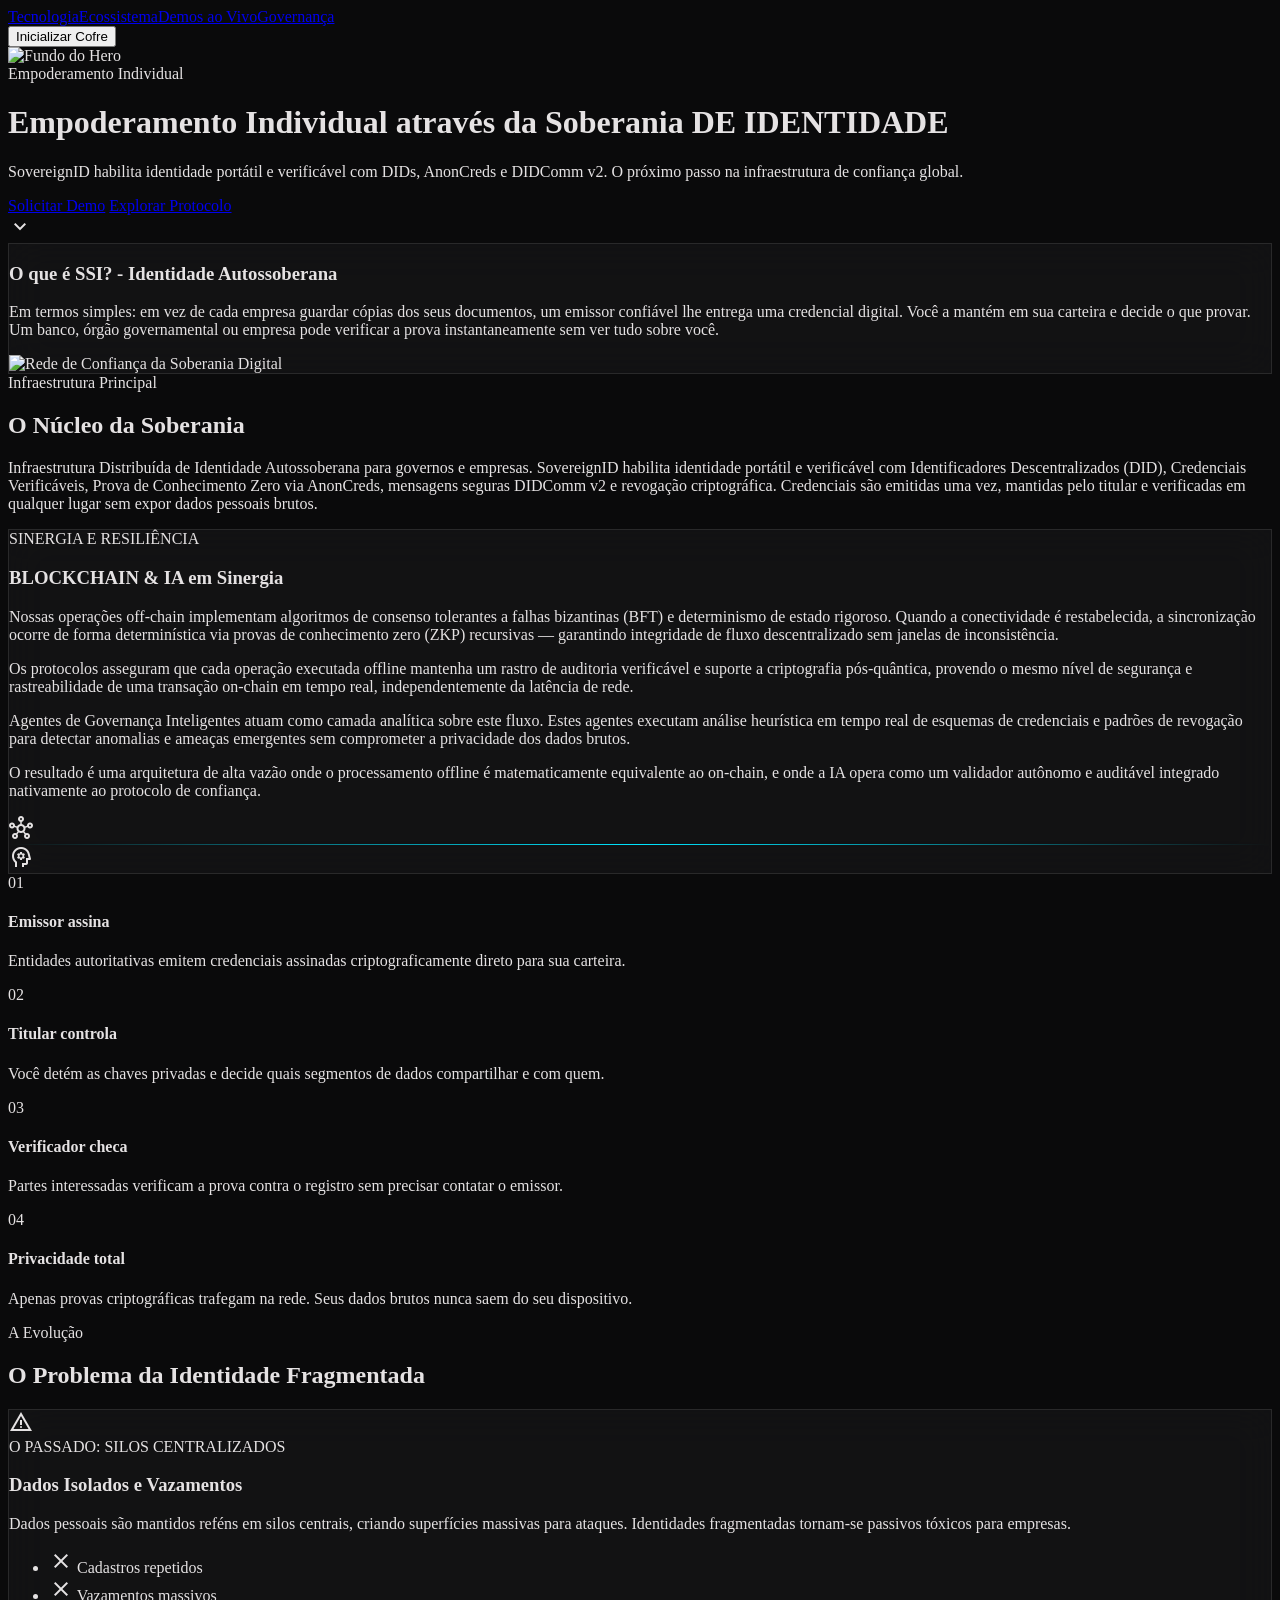
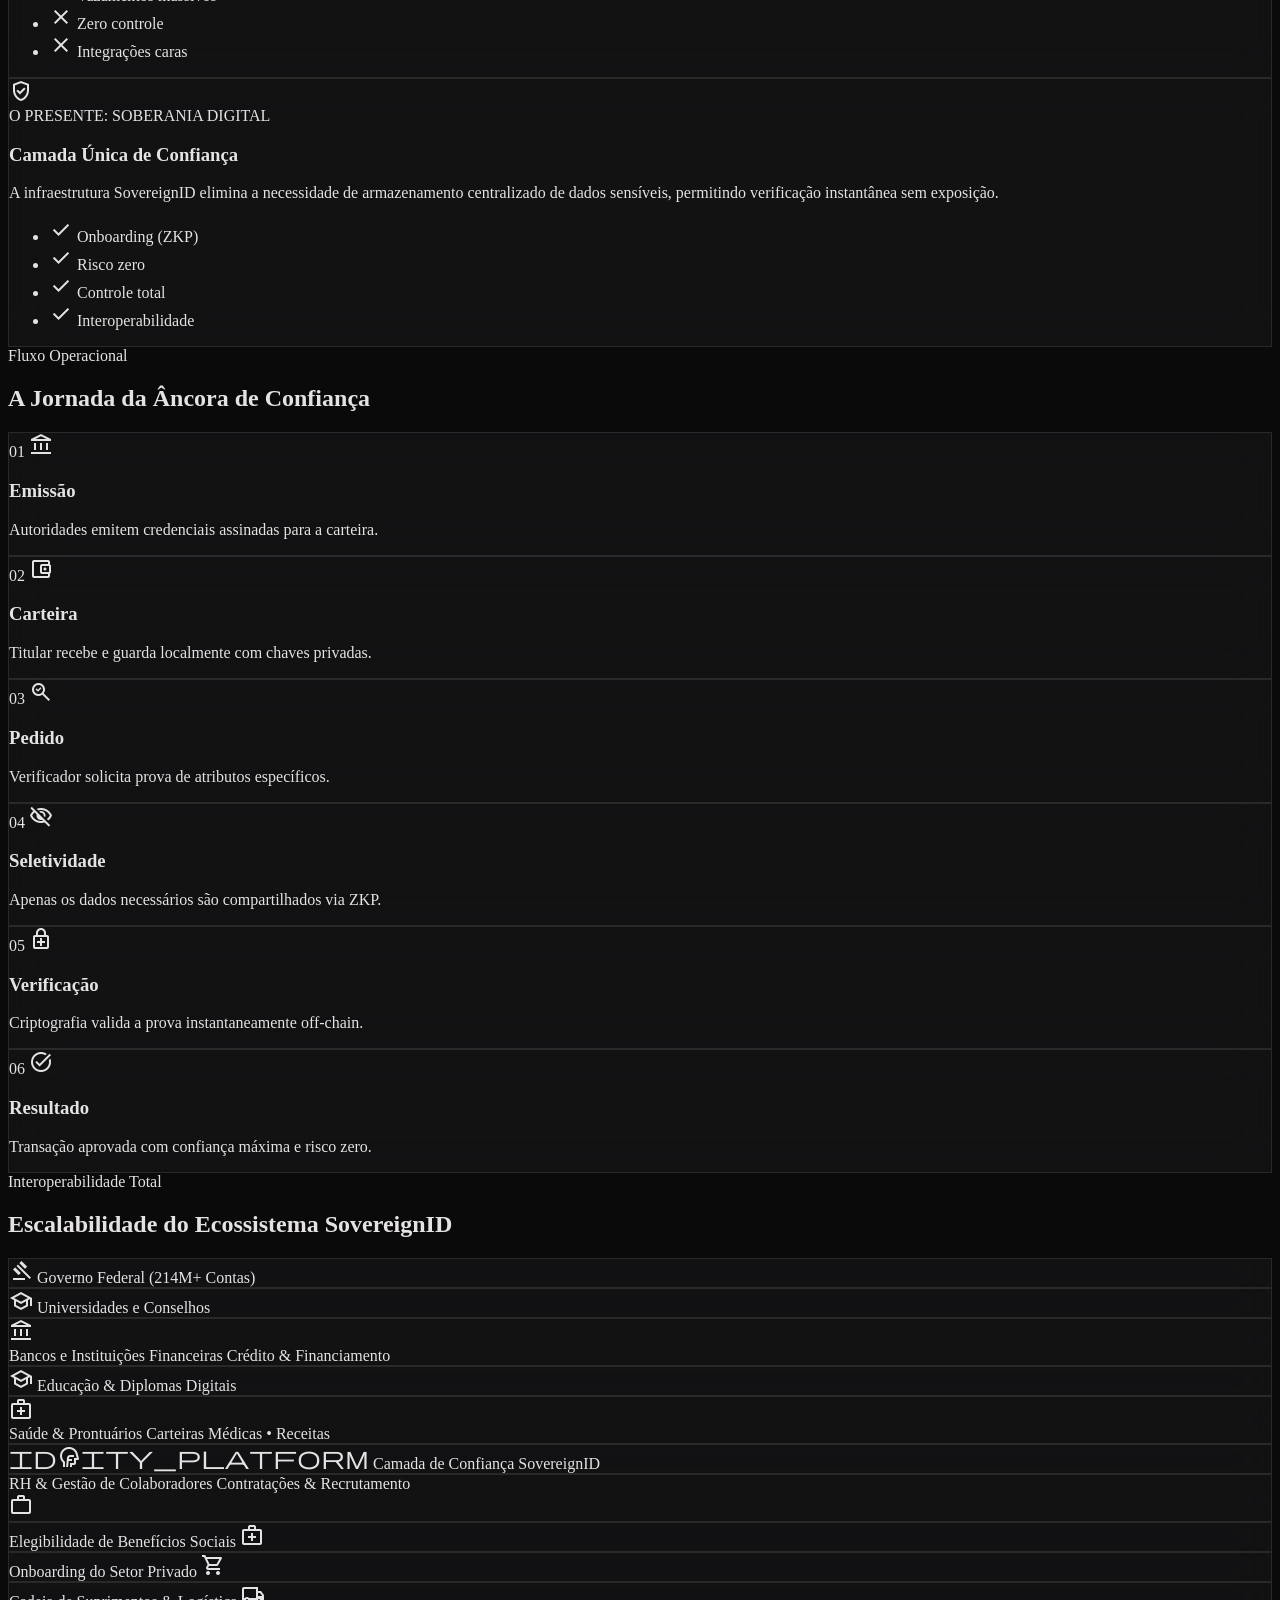
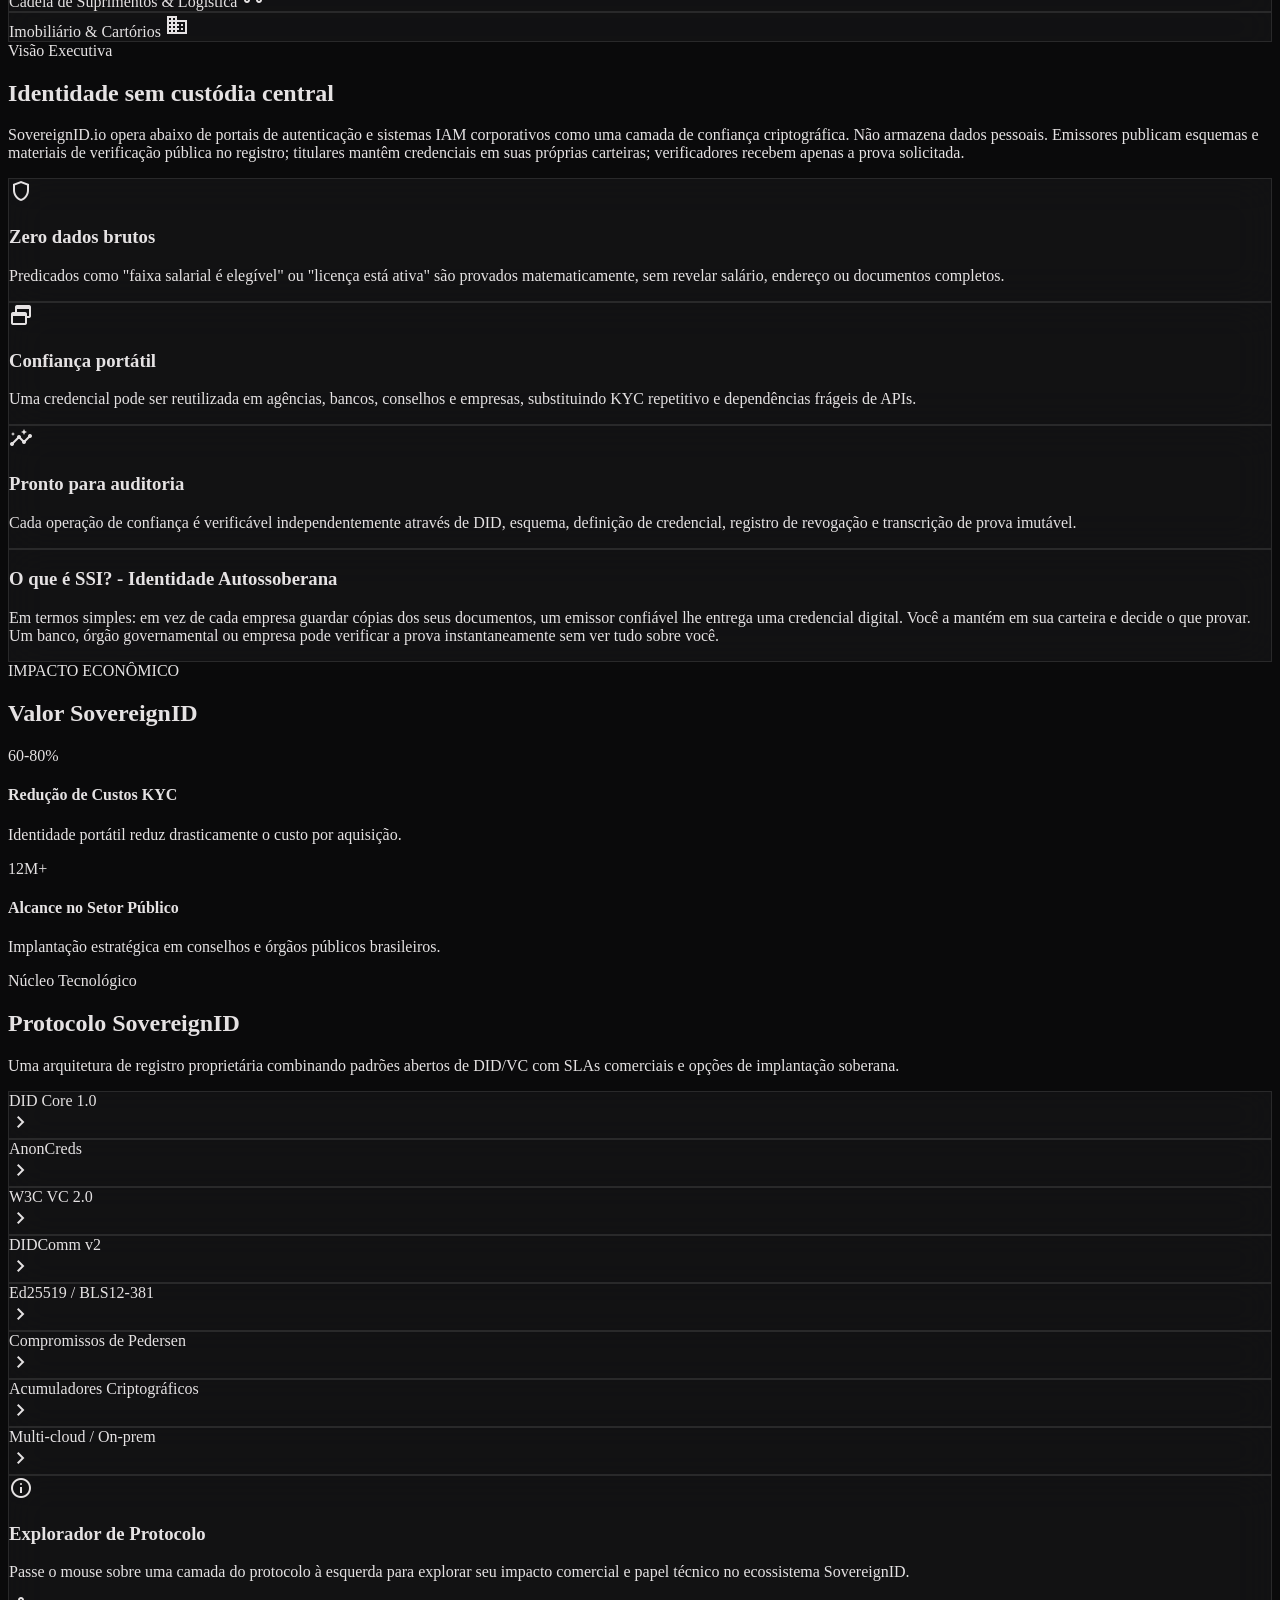
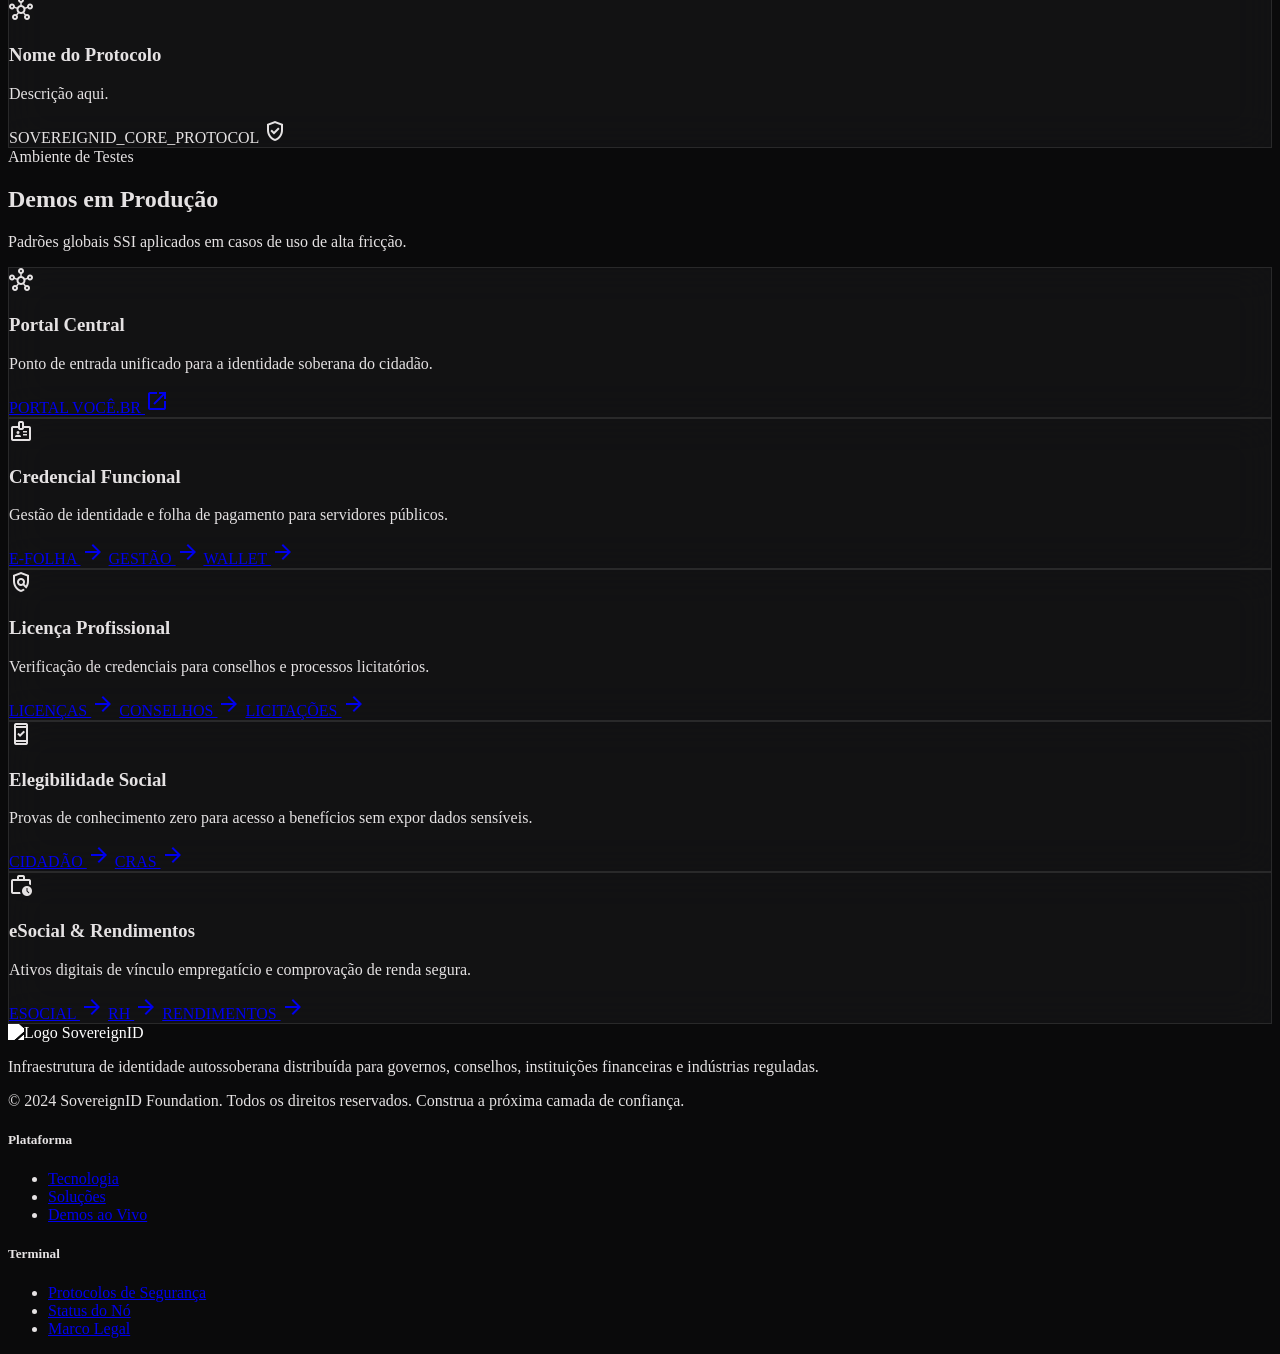
==== index.html @ 0d9804c1 "Initial commit: migrate from sovereignID.io Co-authored-by: Cursor <cursoragent@cursor.com>" ====
<!doctype html>
<html
  class="dark stitch-anim-fade-in"
  lang="pt-BR"
  style="scroll-behavior: smooth"
>
  <head>
    <meta charset="utf-8" />
    <meta content="width=device-width, initial-scale=1.0" name="viewport" />
    <title>SovereignID | Infraestrutura de Identidade Autossoberana</title>
    <link rel="canonical" href="https://luure.com.br/" />
    <meta property="og:url" content="https://luure.com.br/" />
    <script src="https://cdn.tailwindcss.com?plugins=forms,container-queries"></script>
    <link
      href="https://fonts.googleapis.com/css2?family=Hanken+Grotesk:wght@400;600;700;800&amp;family=JetBrains+Mono:wght@400;500&amp;display=swap"
      rel="stylesheet"
    />
    <link
      href="https://fonts.googleapis.com/css2?family=Material+Symbols+Outlined:wght,FILL@100..700,0..1&amp;display=swap"
      rel="stylesheet"
    />
    <script id="tailwind-config">
      tailwind.config = {
        darkMode: "class",
        theme: {
          extend: {
            colors: {
              "on-tertiary-container": "#7a3ae6",
              surface: "#131314",
              "surface-container-lowest": "#0e0e0f",
              "on-primary-fixed": "#1a1c1c",
              "surface-tint": "#c6c6c7",
              tertiary: "#ffffff",
              "tertiary-fixed-dim": "#d3bbff",
              "on-tertiary-fixed-variant": "#5b00c5",
              "on-primary-container": "#636565",
              "surface-dim": "#131314",
              outline: "#8e9192",
              "primary-fixed": "#e2e2e2",
              "secondary-fixed": "#d8e2ff",
              "secondary-container": "#026be0",
              primary: "#ffffff",
              "tertiary-container": "#ebddff",
              "on-primary": "#2f3131",
              "surface-container-high": "#2a2a2b",
              "on-surface": "#e5e2e3",
              "on-surface-variant": "#c4c7c8",
              "on-secondary-container": "#f2f4ff",
              "secondary-fixed-dim": "#adc7ff",
              "inverse-on-surface": "#313031",
              "on-background": "#e5e2e3",
              "on-error": "#690005",
              "primary-container": "#e2e2e2",
              "surface-container-low": "#1c1b1c",
              "surface-bright": "#3a393a",
              "error-container": "#93000a",
              "tertiary-fixed": "#ebddff",
              "outline-variant": "#444748",
              "surface-container": "#201f20",
              "primary-fixed-dim": "#c6c6c7",
              error: "#ffb4ab",
              secondary: "#00E5FF",
              "on-tertiary": "#3f008d",
              background: "#0a0a0b",
              "surface-container-highest": "#353436",
              "on-secondary": "#002e68",
              "on-primary-fixed-variant": "#454747",
              "inverse-primary": "#5d5f5f",
              "on-secondary-fixed": "#001a41",
              "inverse-surface": "#e5e2e3",
              "surface-variant": "#353436",
              "on-secondary-fixed-variant": "#004493",
              "on-error-container": "#ffdad6",
              "on-tertiary-fixed": "#250059",
            },
            borderRadius: {
              DEFAULT: "0.125rem",
              lg: "0.25rem",
              xl: "0.5rem",
              full: "0.75rem",
            },
            spacing: {
              "margin-desktop": "64px",
              "stack-xs": "4px",
              gutter: "24px",
              "stack-xl": "64px",
              "stack-md": "16px",
              "stack-sm": "8px",
              "container-max": "1440px",
              "margin-mobile": "20px",
              "stack-lg": "32px",
            },
            fontFamily: {
              "display-lg": ["Hanken Grotesk"],
              "headline-lg": ["Hanken Grotesk"],
              "body-lg": ["Hanken Grotesk"],
              "display-lg-mobile": ["Hanken Grotesk"],
              "body-md": ["Hanken Grotesk"],
              "label-caps": ["JetBrains Mono"],
              "headline-sm": ["Hanken Grotesk"],
              "code-sm": ["JetBrains Mono"],
            },
            fontSize: {
              "display-lg": [
                "72px",
                {
                  lineHeight: "80px",
                  letterSpacing: "-0.04em",
                  fontWeight: "800",
                },
              ],
              "headline-lg": [
                "32px",
                {
                  lineHeight: "40px",
                  letterSpacing: "-0.01em",
                  fontWeight: "700",
                },
              ],
              "body-lg": [
                "18px",
                { lineHeight: "28px", letterSpacing: "0", fontWeight: "400" },
              ],
              "display-lg-mobile": [
                "40px",
                {
                  lineHeight: "44px",
                  letterSpacing: "-0.02em",
                  fontWeight: "800",
                },
              ],
              "body-md": [
                "16px",
                { lineHeight: "24px", letterSpacing: "0", fontWeight: "400" },
              ],
              "label-caps": [
                "12px",
                {
                  lineHeight: "16px",
                  letterSpacing: "0.1em",
                  fontWeight: "500",
                },
              ],
              "headline-sm": [
                "24px",
                { lineHeight: "32px", letterSpacing: "0", fontWeight: "600" },
              ],
              "code-sm": ["13px", { lineHeight: "20px", fontWeight: "400" }],
            },
          },
        },
      };
    </script>
    <style>
      body {
        background-color: #0a0a0b;
        color: #e5e2e3;
      }
      .glass-panel {
        background: rgba(22, 22, 24, 0.7);
        backdrop-filter: blur(20px);
        border: 1px solid rgba(255, 255, 255, 0.1);
      }
      .technical-line {
        background: linear-gradient(90deg, transparent, #00e5ff, transparent);
        height: 1px;
        width: 100%;
      }
      .material-symbols-outlined {
        font-variation-settings:
          "FILL" 0,
          "wght" 400,
          "GRAD" 0,
          "opsz" 24;
      }
      .reveal {
        opacity: 0;
        transform: translateY(20px);
        transition: all 1s cubic-bezier(0.16, 1, 0.3, 1);
      }
      .reveal.active {
        opacity: 1;
        transform: translateY(0);
      }
      .logo-filter {
        filter: brightness(0) invert(1);
      }
      #blockchain-text {
        display: inline-block;
        transition: transform 0.15s cubic-bezier(0.25, 0.1, 0.25, 1);
        will-change: transform;
      }
    </style>
  </head>
  <body
    class="font-body-md text-body-md overflow-x-hidden"
    style="--mouse-x: 0.4140625; --mouse-y: 0.2664314647850516"
  >
    <!-- TopNavBar -->
    <nav
      class="fixed top-0 w-full z-50 bg-surface/80 backdrop-blur-xl border-b border-white/10 h-20 flex justify-between items-center max-w-container-max mx-auto px-margin-desktop"
    >
      <div class="flex items-center gap-8">
        <div class="hidden md:flex gap-8">
          <a
            class="text-on-surface-variant hover:text-primary transition-colors duration-300 font-label-caps text-label-caps"
            href="#tecnologia"
            >Tecnologia</a
          ><a
            class="text-on-surface-variant hover:text-primary transition-colors duration-300 font-label-caps text-label-caps"
            href="#ecossistema"
            >Ecossistema</a
          ><a
            class="text-on-surface-variant hover:text-primary transition-colors duration-300 font-label-caps text-label-caps"
            href="#demos-ao-vivo"
            >Demos ao Vivo</a
          ><a
            class="text-on-surface-variant hover:text-primary transition-colors duration-300 font-label-caps text-label-caps"
            href="#governanca"
            >Governança</a
          >
        </div>
      </div>
      <button
        class="bg-primary text-on-primary px-6 py-2 rounded-lg font-label-caps text-label-caps hover:bg-secondary transition-all"
      >
        Inicializar Cofre
      </button>
    </nav>
    <!-- Hero Section -->
    <header
      class="relative min-h-screen flex items-center justify-center pt-20 overflow-hidden"
      id="home"
    >
      <div class="absolute inset-0 z-0">
        <img
          alt="Fundo do Hero"
          class="w-full h-full object-cover opacity-40"
          src="https://lh3.googleusercontent.com/aida/[base64]"
        />
        <div
          class="absolute inset-0 bg-gradient-to-t from-background via-background/60 to-transparent"
        ></div>
      </div>
      <div
        class="relative z-10 max-w-container-max mx-auto px-margin-desktop text-center"
      >
        <span
          class="font-label-caps text-label-caps text-secondary mb-4 block tracking-[0.3em] uppercase"
          >Empoderamento Individual</span
        >
        <h1
          class="font-display-lg text-display-lg-mobile md:text-display-lg mb-8 max-w-4xl mx-auto leading-none uppercase"
        >
          Empoderamento Individual através da
          <span class="text-secondary">Soberania DE IDENTIDADE</span>
        </h1>
        <p
          class="font-body-lg text-body-lg text-on-surface-variant max-w-2xl mx-auto mb-10"
        >
          SovereignID habilita identidade portátil e verificável com DIDs,
          AnonCreds e DIDComm v2. O próximo passo na infraestrutura de confiança
          global.
        </p>
        <div class="flex flex-col md:flex-row gap-4 justify-center">
          <a
            href="#footer"
            class="bg-primary text-on-primary px-8 py-4 font-label-caps text-label-caps rounded-lg hover:bg-secondary transition-colors flex items-center justify-center"
            >Solicitar Demo</a
          >
          <a
            href="#tecnologia"
            class="border border-white/20 bg-white/5 backdrop-blur-md text-primary px-8 py-4 font-label-caps text-label-caps rounded-lg hover:bg-white/10 transition-colors flex items-center justify-center"
            >Explorar Protocolo</a
          >
        </div>
      </div>
      <div class="absolute bottom-10 left-1/2 -translate-x-1/2 animate-bounce">
        <span class="material-symbols-outlined text-secondary"
          >expand_more</span
        >
      </div>
    </header>
    <section
      class="py-stack-xl bg-black border-y border-white/5 reveal active"
      id="governanca"
    >
      <div class="max-w-container-max mx-auto px-margin-desktop">
        <div
          class="grid grid-cols-1 lg:grid-cols-2 gap-stack-xl items-center mb-stack-xl"
        >
          <div class="glass-panel p-8 rounded-xl border-secondary/20">
            <div class="grid grid-cols-1 md:grid-cols-2 gap-8 items-center">
              <div class="space-y-4">
                <h3 class="font-headline-sm text-headline-sm mb-4 uppercase">
                  O que é SSI? - Identidade Autossoberana
                </h3>
                <p class="text-on-surface-variant font-body-md">
                  Em termos simples: em vez de cada empresa guardar cópias dos
                  seus documentos, um emissor confiável lhe entrega uma
                  credencial digital. Você a mantém em sua carteira e decide o
                  que provar. Um banco, órgão governamental ou empresa pode
                  verificar a prova instantaneamente sem ver tudo sobre você.
                </p>
              </div>
              <div
                class="relative h-full min-h-[300px] rounded-lg overflow-hidden border border-white/10"
              >
                <img
                  alt="Rede de Confiança da Soberania Digital"
                  class="absolute inset-0 w-full h-full object-cover opacity-80"
                  src="https://lh3.googleusercontent.com/aida-public/[base64]"
                />
                <div
                  class="absolute inset-0 bg-gradient-to-l from-transparent to-surface/40"
                ></div>
              </div>
            </div>
          </div>
          <div>
            <span
              class="font-label-caps text-label-caps text-secondary mb-4 block tracking-[0.3em] uppercase"
              >Infraestrutura Principal</span
            >
            <h2
              class="font-display-lg text-display-lg-mobile md:text-display-lg mb-8 uppercase"
            >
              O Núcleo da Soberania
            </h2>
            <p class="font-body-lg text-body-lg text-on-surface-variant">
              Infraestrutura Distribuída de Identidade Autossoberana para
              governos e empresas. SovereignID habilita identidade portátil e
              verificável com Identificadores Descentralizados (DID),
              Credenciais Verificáveis, Prova de Conhecimento Zero via
              AnonCreds, mensagens seguras DIDComm v2 e revogação criptográfica.
              Credenciais são emitidas uma vez, mantidas pelo titular e
              verificadas em qualquer lugar sem expor dados pessoais brutos.
            </p>
          </div>
        </div>
        <!-- Blockchain & AI Synergy Section -->
        <div
          class="mb-stack-lg glass-panel p-8 rounded-xl border-l-4 border-secondary bg-secondary/5 overflow-hidden"
          id="synergy-section"
        >
          <div class="flex flex-col gap-8 items-center">
            <div class="flex-1 text-center">
              <span
                class="font-label-caps text-label-caps text-secondary mb-2 block tracking-wider"
                >SINERGIA E RESILIÊNCIA</span
              >
              <h3
                class="font-headline-lg mb-4 uppercase leading-relaxed text-5xl"
              >
                <span class="">BLOCKCHAIN</span>&nbsp;&amp; IA em Sinergia
              </h3>
              <div class="max-w-3xl mx-auto space-y-4">
                <p class="font-body-md text-on-surface">
                  Nossas operações off-chain implementam algoritmos de consenso
                  tolerantes a falhas bizantinas (BFT) e determinismo de estado
                  rigoroso. Quando a conectividade é restabelecida, a
                  sincronização ocorre de forma determinística via provas de
                  conhecimento zero (ZKP) recursivas — garantindo integridade de
                  fluxo descentralizado sem janelas de inconsistência.
                </p>
                <p class="font-body-md text-on-surface">
                  Os protocolos asseguram que cada operação executada offline
                  mantenha um rastro de auditoria verificável e suporte a
                  criptografia pós-quântica, provendo o mesmo nível de segurança
                  e rastreabilidade de uma transação on-chain em tempo real,
                  independentemente da latência de rede.
                </p>
                <p class="font-body-md text-on-surface">
                  Agentes de Governança Inteligentes atuam como camada analítica
                  sobre este fluxo. Estes agentes executam análise heurística em
                  tempo real de esquemas de credenciais e padrões de revogação
                  para detectar anomalias e ameaças emergentes sem comprometer a
                  privacidade dos dados brutos.
                </p>
                <p class="font-body-md text-on-surface">
                  O resultado é uma arquitetura de alta vazão onde o
                  processamento offline é matematicamente equivalente ao
                  on-chain, e onde a IA opera como um validador autônomo e
                  auditável integrado nativamente ao protocolo de confiança.
                </p>
              </div>
            </div>
            <div class="flex items-center gap-4 justify-center">
              <div
                class="w-16 h-16 rounded-full border border-secondary/30 flex items-center justify-center"
              >
                <span class="material-symbols-outlined text-secondary text-4xl"
                  >hub</span
                >
              </div>
              <div class="w-1 technical-line h-12 rotate-90"></div>
              <div
                class="w-16 h-16 rounded-full border border-secondary/30 flex items-center justify-center"
              >
                <span class="material-symbols-outlined text-secondary text-4xl"
                  >psychology</span
                >
              </div>
            </div>
          </div>
        </div>
        <div
          class="grid grid-cols-1 md:grid-cols-2 lg:grid-cols-4 gap-gutter pt-stack-lg border-t border-white/10"
        >
          <div class="space-y-2">
            <span class="font-code-sm text-secondary block">01</span>
            <h4 class="font-headline-sm text-headline-sm">Emissor assina</h4>
            <p class="text-sm text-on-surface-variant">
              Entidades autoritativas emitem credenciais assinadas
              criptograficamente direto para sua carteira.
            </p>
          </div>
          <div class="space-y-2">
            <span class="font-code-sm text-secondary block">02</span>
            <h4 class="font-headline-sm text-headline-sm">Titular controla</h4>
            <p class="text-sm text-on-surface-variant">
              Você detém as chaves privadas e decide quais segmentos de dados
              compartilhar e com quem.
            </p>
          </div>
          <div class="space-y-2">
            <span class="font-code-sm text-secondary block">03</span>
            <h4 class="font-headline-sm text-headline-sm">Verificador checa</h4>
            <p class="text-sm text-on-surface-variant">
              Partes interessadas verificam a prova contra o registro sem
              precisar contatar o emissor.
            </p>
          </div>
          <div class="space-y-2">
            <span class="font-code-sm text-secondary block">04</span>
            <h4 class="font-headline-sm text-headline-sm">Privacidade total</h4>
            <p class="text-sm text-on-surface-variant">
              Apenas provas criptográficas trafegam na rede. Seus dados brutos
              nunca saem do seu dispositivo.
            </p>
          </div>
        </div>
      </div>
    </section>
    <!-- Evolution Section -->
    <section
      class="bg-black border-y border-white/5 reveal py-12 active"
      id="problema"
    >
      <div class="max-w-container-max mx-auto px-margin-desktop">
        <div class="text-center mb-8">
          <span class="font-label-caps text-label-caps text-secondary"
            >A Evolução</span
          >
          <h2 class="font-headline-lg text-headline-lg mt-2">
            O Problema da Identidade Fragmentada
          </h2>
        </div>
        <div class="grid grid-cols-1 lg:grid-cols-2 gap-4 items-stretch">
          <div
            class="glass-panel p-6 rounded-xl border-error/20 flex flex-col gap-4"
          >
            <div class="flex items-center gap-4 mb-2">
              <div
                class="w-10 h-10 rounded-lg bg-error/10 flex items-center justify-center"
              >
                <span class="material-symbols-outlined text-error text-2xl"
                  >warning</span
                >
              </div>
              <div>
                <span class="font-label-caps text-[10px] text-error block"
                  >O PASSADO: SILOS CENTRALIZADOS</span
                >
                <h3 class="font-headline-sm text-headline-sm">
                  Dados Isolados e Vazamentos
                </h3>
              </div>
            </div>
            <div class="space-y-3">
              <p class="text-on-surface-variant font-body-md text-sm">
                Dados pessoais são mantidos reféns em silos centrais, criando
                superfícies massivas para ataques. Identidades fragmentadas
                tornam-se passivos tóxicos para empresas.
              </p>
              <ul class="grid grid-cols-1 md:grid-cols-2 gap-2">
                <li
                  class="flex items-center gap-2 text-[11px] font-code-sm text-on-surface-variant"
                >
                  <span class="material-symbols-outlined text-error text-sm"
                    >close</span
                  >
                  Cadastros repetidos
                </li>
                <li
                  class="flex items-center gap-2 text-[11px] font-code-sm text-on-surface-variant"
                >
                  <span class="material-symbols-outlined text-error text-sm"
                    >close</span
                  >
                  Vazamentos massivos
                </li>
                <li
                  class="flex items-center gap-2 text-[11px] font-code-sm text-on-surface-variant"
                >
                  <span class="material-symbols-outlined text-error text-sm"
                    >close</span
                  >
                  Zero controle
                </li>
                <li
                  class="flex items-center gap-2 text-[11px] font-code-sm text-on-surface-variant"
                >
                  <span class="material-symbols-outlined text-error text-sm"
                    >close</span
                  >
                  Integrações caras
                </li>
              </ul>
            </div>
          </div>
          <div
            class="glass-panel p-6 rounded-xl border-secondary/20 flex flex-col gap-4"
          >
            <div class="flex items-center gap-4 mb-2">
              <div
                class="w-10 h-10 rounded-lg bg-secondary/10 flex items-center justify-center"
              >
                <span class="material-symbols-outlined text-secondary text-2xl"
                  >verified_user</span
                >
              </div>
              <div>
                <span class="font-label-caps text-[10px] text-secondary block"
                  >O PRESENTE: SOBERANIA DIGITAL</span
                >
                <h3 class="font-headline-sm text-headline-sm">
                  Camada Única de Confiança
                </h3>
              </div>
            </div>
            <div class="space-y-3">
              <p class="text-on-surface-variant font-body-md text-sm">
                A infraestrutura SovereignID elimina a necessidade de
                armazenamento centralizado de dados sensíveis, permitindo
                verificação instantânea sem exposição.
              </p>
              <ul class="grid grid-cols-1 md:grid-cols-2 gap-2">
                <li
                  class="flex items-center gap-2 text-[11px] font-code-sm text-on-surface-variant"
                >
                  <span class="material-symbols-outlined text-secondary text-sm"
                    >check</span
                  >
                  Onboarding (ZKP)
                </li>
                <li
                  class="flex items-center gap-2 text-[11px] font-code-sm text-on-surface-variant"
                >
                  <span class="material-symbols-outlined text-secondary text-sm"
                    >check</span
                  >
                  Risco zero
                </li>
                <li
                  class="flex items-center gap-2 text-[11px] font-code-sm text-on-surface-variant"
                >
                  <span class="material-symbols-outlined text-secondary text-sm"
                    >check</span
                  >
                  Controle total
                </li>
                <li
                  class="flex items-center gap-2 text-[11px] font-code-sm text-on-surface-variant"
                >
                  <span class="material-symbols-outlined text-secondary text-sm"
                    >check</span
                  >
                  Interoperabilidade
                </li>
              </ul>
            </div>
          </div>
        </div>
      </div>
    </section>
    <!-- Operational Flow Section -->
    <section
      class="py-stack-xl bg-surface-container-lowest reveal active"
      id="fluxo"
    >
      <div class="max-w-container-max mx-auto px-margin-desktop">
        <div class="mb-stack-xl">
          <span class="font-label-caps text-label-caps text-secondary"
            >Fluxo Operacional</span
          >
          <h2 class="font-headline-lg text-headline-lg mt-2">
            A Jornada da Âncora de Confiança
          </h2>
        </div>
        <div
          class="grid grid-cols-1 md:grid-cols-2 lg:grid-cols-6 gap-stack-md"
        >
          <!-- Step 1 -->
          <div
            class="glass-panel p-6 rounded-xl flex flex-col items-center text-center relative border-t-2 border-secondary/20"
          >
            <span
              class="absolute -top-3 left-4 bg-secondary text-on-secondary px-2 py-1 font-code-sm text-code-sm rounded"
              >01</span
            >
            <span class="material-symbols-outlined text-secondary text-4xl mb-4"
              >account_balance</span
            >
            <h3 class="font-headline-sm text-headline-sm mb-2">Emissão</h3>
            <p class="text-on-surface-variant text-sm">
              Autoridades emitem credenciais assinadas para a carteira.
            </p>
          </div>
          <!-- Step 2 -->
          <div
            class="glass-panel p-6 rounded-xl flex flex-col items-center text-center relative border-t-2 border-secondary/20"
          >
            <span
              class="absolute -top-3 left-4 bg-secondary text-on-secondary px-2 py-1 font-code-sm text-code-sm rounded"
              >02</span
            >
            <span class="material-symbols-outlined text-secondary text-4xl mb-4"
              >account_balance_wallet</span
            >
            <h3 class="font-headline-sm text-headline-sm mb-2">Carteira</h3>
            <p class="text-on-surface-variant text-sm">
              Titular recebe e guarda localmente com chaves privadas.
            </p>
          </div>
          <!-- Step 3 -->
          <div
            class="glass-panel p-6 rounded-xl flex flex-col items-center text-center relative border-t-2 border-secondary/20"
          >
            <span
              class="absolute -top-3 left-4 bg-secondary text-on-secondary px-2 py-1 font-code-sm text-code-sm rounded"
              >03</span
            >
            <span class="material-symbols-outlined text-secondary text-4xl mb-4"
              >search_check</span
            >
            <h3 class="font-headline-sm text-headline-sm mb-2">Pedido</h3>
            <p class="text-on-surface-variant text-sm">
              Verificador solicita prova de atributos específicos.
            </p>
          </div>
          <!-- Step 4 -->
          <div
            class="glass-panel p-6 rounded-xl flex flex-col items-center text-center relative border-t-2 border-secondary/20"
          >
            <span
              class="absolute -top-3 left-4 bg-secondary text-on-secondary px-2 py-1 font-code-sm text-code-sm rounded"
              >04</span
            >
            <span class="material-symbols-outlined text-secondary text-4xl mb-4"
              >visibility_off</span
            >
            <h3 class="font-headline-sm text-headline-sm mb-2">Seletividade</h3>
            <p class="text-on-surface-variant text-sm">
              Apenas os dados necessários são compartilhados via ZKP.
            </p>
          </div>
          <!-- Step 5 -->
          <div
            class="glass-panel p-6 rounded-xl flex flex-col items-center text-center relative border-t-2 border-secondary/20"
          >
            <span
              class="absolute -top-3 left-4 bg-secondary text-on-secondary px-2 py-1 font-code-sm text-code-sm rounded"
              >05</span
            >
            <span class="material-symbols-outlined text-secondary text-4xl mb-4"
              >enhanced_encryption</span
            >
            <h3 class="font-headline-sm text-headline-sm mb-2">Verificação</h3>
            <p class="text-on-surface-variant text-sm">
              Criptografia valida a prova instantaneamente off-chain.
            </p>
          </div>
          <!-- Step 6 -->
          <div
            class="glass-panel p-6 rounded-xl flex flex-col items-center text-center relative border-t-2 border-secondary/20"
          >
            <span
              class="absolute -top-3 left-4 bg-secondary text-on-secondary px-2 py-1 font-code-sm text-code-sm rounded"
              >06</span
            >
            <span class="material-symbols-outlined text-secondary text-4xl mb-4"
              >task_alt</span
            >
            <h3 class="font-headline-sm text-headline-sm mb-2">Resultado</h3>
            <p class="text-on-surface-variant text-sm">
              Transação aprovada com confiança máxima e risco zero.
            </p>
          </div>
        </div>
      </div>
    </section>
    <!-- Ecosystem Section -->
    <section
      class="py-stack-xl max-w-container-max mx-auto px-margin-desktop reveal active"
      id="ecossistema"
    >
      <div class="text-center mb-stack-xl">
        <span class="font-label-caps text-label-caps text-secondary"
          >Interoperabilidade Total</span
        >
        <h2 class="font-headline-lg text-headline-lg mt-2">
          Escalabilidade do Ecossistema SovereignID
        </h2>
      </div>
      <div
        class="flex flex-col lg:flex-row items-center justify-between gap-stack-lg"
      >
        <div class="w-full lg:w-1/3 flex flex-col gap-4">
          <div
            class="p-4 glass-panel rounded-lg border-l-4 border-secondary flex items-center gap-4"
          >
            <span class="material-symbols-outlined text-secondary">gavel</span>
            <span class="font-body-md text-body-md"
              >Governo Federal (214M+ Contas)</span
            >
          </div>
          <div
            class="p-4 glass-panel rounded-lg border-l-4 border-secondary flex items-center gap-4"
          >
            <span class="material-symbols-outlined text-secondary">school</span>
            <span class="font-body-md text-body-md"
              >Universidades e Conselhos</span
            >
          </div>
          <div
            class="p-4 glass-panel rounded-lg border-l-4 border-secondary flex items-center gap-4"
          >
            <span class="material-symbols-outlined text-secondary"
              >account_balance</span
            >
            <div class="flex flex-col">
              <span class="font-body-md text-body-md"
                >Bancos e Instituições Financeiras</span
              >
              <span class="text-[10px] text-secondary uppercase tracking-wider"
                >Crédito &amp; Financiamento</span
              >
            </div>
          </div>
          <div
            class="p-4 glass-panel rounded-lg border-l-4 border-secondary flex items-center gap-4"
          >
            <span class="material-symbols-outlined text-secondary">school</span>
            <span class="font-body-md text-body-md"
              >Educação &amp; Diplomas Digitais</span
            >
          </div>
          <div
            class="p-4 glass-panel rounded-lg border-l-4 border-secondary flex items-center gap-4"
          >
            <span class="material-symbols-outlined text-secondary"
              >medical_services</span
            >
            <div class="flex flex-col">
              <span class="font-body-md text-body-md"
                >Saúde &amp; Prontuários</span
              >
              <span class="text-[10px] text-secondary uppercase tracking-wider"
                >Carteiras Médicas • Receitas</span
              >
            </div>
          </div>
        </div>
        <div
          class="relative w-full lg:w-1/3 aspect-square flex items-center justify-center"
        >
          <div
            class="absolute inset-0 bg-secondary/5 rounded-full blur-3xl animate-pulse"
          ></div>
          <div
            class="glass-panel w-48 h-48 rounded-full border-2 border-secondary/50 flex flex-col items-center justify-center text-center p-6 z-10"
          >
            <span class="material-symbols-outlined text-secondary text-5xl mb-2"
              >identity_platform</span
            >
            <span class="font-label-caps text-[10px] text-secondary"
              >Camada de Confiança SovereignID</span
            >
          </div>
          <div
            class="absolute inset-0 border border-white/5 rounded-full animate-[spin_20s_linear_infinite]"
          ></div>
          <div
            class="absolute inset-8 border border-white/10 rounded-full animate-[spin_15s_linear_infinite_reverse]"
          ></div>
        </div>
        <div class="w-full lg:w-1/3 flex flex-col gap-4">
          <div
            class="p-4 glass-panel rounded-lg border-r-4 border-secondary flex items-center justify-end gap-4 text-right"
          >
            <div class="flex flex-col">
              <span class="font-body-md text-body-md"
                >RH &amp; Gestão de Colaboradores</span
              >
              <span class="text-[10px] text-secondary uppercase tracking-wider"
                >Contratações &amp; Recrutamento</span
              >
            </div>
            <span class="material-symbols-outlined text-secondary">work</span>
          </div>
          <div
            class="p-4 glass-panel rounded-lg border-r-4 border-secondary flex items-center justify-end gap-4 text-right"
          >
            <span class="font-body-md text-body-md"
              >Elegibilidade de Benefícios Sociais</span
            >
            <span class="material-symbols-outlined text-secondary"
              >medical_services</span
            >
          </div>
          <div
            class="p-4 glass-panel rounded-lg border-r-4 border-secondary flex items-center justify-end gap-4 text-right"
          >
            <span class="font-body-md text-body-md"
              >Onboarding do Setor Privado</span
            >
            <span class="material-symbols-outlined text-secondary"
              >shopping_cart</span
            >
          </div>
          <div
            class="p-4 glass-panel rounded-lg border-r-4 border-secondary flex items-center justify-end gap-4 text-right"
          >
            <span class="font-body-md text-body-md"
              >Cadeia de Suprimentos &amp; Logística</span
            >
            <span class="material-symbols-outlined text-secondary"
              >local_shipping</span
            >
          </div>
          <div
            class="p-4 glass-panel rounded-lg border-r-4 border-secondary flex items-center justify-end gap-4 text-right"
          >
            <span class="font-body-md text-body-md"
              >Imobiliário &amp; Cartórios</span
            >
            <span class="material-symbols-outlined text-secondary">domain</span>
          </div>
        </div>
      </div>
    </section>
    <section
      class="py-stack-xl bg-black border-y border-white/5 reveal active"
      id="visao"
    >
      <div class="max-w-container-max mx-auto px-margin-desktop text-center">
        <span
          class="font-label-caps text-label-caps text-secondary mb-4 block tracking-[0.3em] uppercase"
          >Visão Executiva</span
        >
        <h2
          class="font-display-lg text-display-lg-mobile md:text-display-lg mb-8 uppercase"
        >
          Identidade sem custódia central
        </h2>
        <p
          class="font-body-lg text-body-lg text-on-surface-variant max-w-4xl mx-auto mb-stack-xl"
        >
          SovereignID.io opera abaixo de portais de autenticação e sistemas IAM
          corporativos como uma camada de confiança criptográfica. Não armazena
          dados pessoais. Emissores publicam esquemas e materiais de verificação
          pública no registro; titulares mantêm credenciais em suas próprias
          carteiras; verificadores recebem apenas a prova solicitada.
        </p>
        <div class="grid grid-cols-1 md:grid-cols-3 gap-gutter">
          <div class="glass-panel p-8 rounded-xl border-secondary/20 text-left">
            <div
              class="w-12 h-12 bg-secondary/10 rounded-lg flex items-center justify-center mb-6"
            >
              <span class="material-symbols-outlined text-secondary"
                >shield</span
              >
            </div>
            <h3 class="font-headline-sm text-headline-sm mb-4">
              Zero dados brutos
            </h3>
            <p class="text-on-surface-variant text-sm">
              Predicados como "faixa salarial é elegível" ou "licença está
              ativa" são provados matematicamente, sem revelar salário, endereço
              ou documentos completos.
            </p>
          </div>
          <div class="glass-panel p-8 rounded-xl border-secondary/20 text-left">
            <div
              class="w-12 h-12 bg-secondary/10 rounded-lg flex items-center justify-center mb-6"
            >
              <span class="material-symbols-outlined text-secondary"
                >select_window</span
              >
            </div>
            <h3 class="font-headline-sm text-headline-sm mb-4">
              Confiança portátil
            </h3>
            <p class="text-on-surface-variant text-sm">
              Uma credencial pode ser reutilizada em agências, bancos, conselhos
              e empresas, substituindo KYC repetitivo e dependências frágeis de
              APIs.
            </p>
          </div>
          <div class="glass-panel p-8 rounded-xl border-secondary/20 text-left">
            <div
              class="w-12 h-12 bg-secondary/10 rounded-lg flex items-center justify-center mb-6"
            >
              <span class="material-symbols-outlined text-secondary"
                >insights</span
              >
            </div>
            <h3 class="font-headline-sm text-headline-sm mb-4">
              Pronto para auditoria
            </h3>
            <p class="text-on-surface-variant text-sm">
              Cada operação de confiança é verificável independentemente através
              de DID, esquema, definição de credencial, registro de revogação e
              transcrição de prova imutável.
            </p>
          </div>
        </div>
      </div>
    </section>
    <section
      class="py-stack-xl bg-black border-t border-white/5 reveal active"
      id="valor"
    >
      <div class="max-w-container-max mx-auto px-margin-desktop">
        <div class="grid grid-cols-1 lg:grid-cols-2 gap-stack-xl items-center">
          <div class="glass-panel p-8 rounded-xl border-secondary/20">
            <h3 class="font-headline-sm text-headline-sm mb-4 uppercase">
              O que é SSI? - Identidade Autossoberana
            </h3>
            <p class="text-on-surface-variant font-body-md">
              Em termos simples: em vez de cada empresa guardar cópias dos seus
              documentos, um emissor confiável lhe entrega uma credencial
              digital. Você a mantém em sua carteira e decide o que provar. Um
              banco, órgão governamental ou empresa pode verificar a prova
              instantaneamente sem ver tudo sobre você.
            </p>
          </div>
          <div class="space-y-stack-lg">
            <span class="font-label-caps text-label-caps text-secondary block"
              >IMPACTO ECONÔMICO</span
            >
            <h2 class="font-display-lg text-display-lg leading-tight uppercase">
              Valor SovereignID
            </h2>
            <div class="space-y-stack-md">
              <div class="flex items-start gap-gutter">
                <div class="text-secondary font-headline-sm text-headline-sm">
                  60-80%
                </div>
                <div>
                  <h4 class="font-headline-sm text-headline-sm">
                    Redução de Custos KYC
                  </h4>
                  <p class="text-on-surface-variant">
                    Identidade portátil reduz drasticamente o custo por
                    aquisição.
                  </p>
                </div>
              </div>
              <div class="flex items-start gap-gutter">
                <div class="text-secondary font-headline-sm text-headline-sm">
                  12M+
                </div>
                <div>
                  <h4 class="font-headline-sm text-headline-sm">
                    Alcance no Setor Público
                  </h4>
                  <p class="text-on-surface-variant">
                    Implantação estratégica em conselhos e órgãos públicos
                    brasileiros.
                  </p>
                </div>
              </div>
            </div>
          </div>
        </div>
      </div>
    </section>
    <!-- Technology Deep Dive -->
    <section
      class="py-stack-xl bg-surface-container-lowest reveal active"
      id="tecnologia"
    >
      <div class="max-w-container-max mx-auto px-margin-desktop">
        <div class="mb-10">
          <span
            class="font-label-caps text-label-caps text-secondary mb-4 block tracking-widest uppercase"
            >Núcleo Tecnológico</span
          >
          <h2
            class="font-display-lg text-display-lg-mobile md:text-display-lg uppercase"
          >
            Protocolo SovereignID
          </h2>
          <p class="text-on-surface-variant font-body-lg max-w-2xl">
            Uma arquitetura de registro proprietária combinando padrões abertos
            de DID/VC com SLAs comerciais e opções de implantação soberana.
          </p>
        </div>
        <div class="grid grid-cols-1 lg:grid-cols-12 gap-8 items-start">
          <div class="lg:col-span-5 grid grid-cols-1 gap-3" id="protocol-list">
            <div
              class="group p-4 glass-panel rounded-lg border border-white/5 hover:border-secondary/50 transition-all cursor-pointer flex items-center justify-between"
              onmouseover="updateProtocolDisplay('did')"
            >
              <div class="flex items-center gap-4">
                <div class="w-2 h-2 rounded-full bg-secondary"></div>
                <span class="font-code-sm text-secondary">DID Core 1.0</span>
              </div>
              <span
                class="material-symbols-outlined text-secondary opacity-0 group-hover:opacity-100 transition-opacity"
                >chevron_right</span
              >
            </div>
            <div
              class="group p-4 glass-panel rounded-lg border border-white/5 hover:border-secondary/50 transition-all cursor-pointer flex items-center justify-between"
              onmouseover="updateProtocolDisplay('anoncreds')"
            >
              <div class="flex items-center gap-4">
                <div class="w-2 h-2 rounded-full bg-secondary"></div>
                <span class="font-code-sm text-secondary">AnonCreds</span>
              </div>
              <span
                class="material-symbols-outlined text-secondary opacity-0 group-hover:opacity-100 transition-opacity"
                >chevron_right</span
              >
            </div>
            <div
              class="group p-4 glass-panel rounded-lg border border-white/5 hover:border-secondary/50 transition-all cursor-pointer flex items-center justify-between"
              onmouseover="updateProtocolDisplay('w3cvc')"
            >
              <div class="flex items-center gap-4">
                <div class="w-2 h-2 rounded-full bg-secondary"></div>
                <span class="font-code-sm text-secondary">W3C VC 2.0</span>
              </div>
              <span
                class="material-symbols-outlined text-secondary opacity-0 group-hover:opacity-100 transition-opacity"
                >chevron_right</span
              >
            </div>
            <div
              class="group p-4 glass-panel rounded-lg border border-white/5 hover:border-secondary/50 transition-all cursor-pointer flex items-center justify-between"
              onmouseover="updateProtocolDisplay('didcomm')"
            >
              <div class="flex items-center gap-4">
                <div class="w-2 h-2 rounded-full bg-secondary"></div>
                <span class="font-code-sm text-secondary">DIDComm v2</span>
              </div>
              <span
                class="material-symbols-outlined text-secondary opacity-0 group-hover:opacity-100 transition-opacity"
                >chevron_right</span
              >
            </div>
            <div
              class="group p-4 glass-panel rounded-lg border border-white/5 hover:border-secondary/50 transition-all cursor-pointer flex items-center justify-between"
              onmouseover="updateProtocolDisplay('crypto')"
            >
              <div class="flex items-center gap-4">
                <div class="w-2 h-2 rounded-full bg-secondary"></div>
                <span class="font-code-sm text-secondary"
                  >Ed25519 / BLS12-381</span
                >
              </div>
              <span
                class="material-symbols-outlined text-secondary opacity-0 group-hover:opacity-100 transition-opacity"
                >chevron_right</span
              >
            </div>
            <div
              class="group p-4 glass-panel rounded-lg border border-white/5 hover:border-secondary/50 transition-all cursor-pointer flex items-center justify-between"
              onmouseover="updateProtocolDisplay('pedersen')"
            >
              <div class="flex items-center gap-4">
                <div class="w-2 h-2 rounded-full bg-secondary"></div>
                <span class="font-code-sm text-secondary"
                  >Compromissos de Pedersen</span
                >
              </div>
              <span
                class="material-symbols-outlined text-secondary opacity-0 group-hover:opacity-100 transition-opacity"
                >chevron_right</span
              >
            </div>
            <div
              class="group p-4 glass-panel rounded-lg border border-white/5 hover:border-secondary/50 transition-all cursor-pointer flex items-center justify-between"
              onmouseover="updateProtocolDisplay('accumulators')"
            >
              <div class="flex items-center gap-4">
                <div class="w-2 h-2 rounded-full bg-secondary"></div>
                <span class="font-code-sm text-secondary"
                  >Acumuladores Criptográficos</span
                >
              </div>
              <span
                class="material-symbols-outlined text-secondary opacity-0 group-hover:opacity-100 transition-opacity"
                >chevron_right</span
              >
            </div>
            <div
              class="group p-4 glass-panel rounded-lg border border-white/5 hover:border-secondary/50 transition-all cursor-pointer flex items-center justify-between"
              onmouseover="updateProtocolDisplay('cloud')"
            >
              <div class="flex items-center gap-4">
                <div class="w-2 h-2 rounded-full bg-secondary"></div>
                <span class="font-code-sm text-secondary"
                  >Multi-cloud / On-prem</span
                >
              </div>
              <span
                class="material-symbols-outlined text-secondary opacity-0 group-hover:opacity-100 transition-opacity"
                >chevron_right</span
              >
            </div>
          </div>
          <div class="lg:col-span-7 relative min-h-[400px]">
            <div
              class="absolute inset-0 bg-secondary/5 rounded-xl blur-3xl opacity-20"
            ></div>
            <div
              class="relative glass-panel p-8 rounded-xl border-secondary/20 h-full flex flex-col justify-center"
              id="protocol-display-panel"
            >
              <div class="space-y-6 animate-pulse" id="default-state">
                <div
                  class="w-12 h-12 rounded-lg bg-secondary/10 flex items-center justify-center mb-6"
                >
                  <span
                    class="material-symbols-outlined text-secondary text-3xl"
                    >info</span
                  >
                </div>
                <h3 class="font-headline-lg text-headline-lg uppercase">
                  Explorador de Protocolo
                </h3>
                <p class="text-on-surface-variant font-body-lg">
                  Passe o mouse sobre uma camada do protocolo à esquerda para
                  explorar seu impacto comercial e papel técnico no ecossistema
                  SovereignID.
                </p>
              </div>
              <div class="hidden space-y-6" id="content-state">
                <div
                  class="w-12 h-12 rounded-lg bg-secondary/10 flex items-center justify-center mb-6"
                >
                  <span
                    class="material-symbols-outlined text-secondary text-3xl"
                    id="display-icon"
                    >hub</span
                  >
                </div>
                <h3
                  class="font-headline-lg text-headline-lg uppercase"
                  id="display-title"
                >
                  Nome do Protocolo
                </h3>
                <p
                  class="text-on-surface-variant font-body-lg leading-relaxed"
                  id="display-description"
                >
                  Descrição aqui.
                </p>
                <div
                  class="pt-6 border-t border-white/10 flex justify-between items-center"
                >
                  <span
                    class="font-label-caps text-[10px] tracking-widest text-secondary"
                    >SOVEREIGNID_CORE_PROTOCOL</span
                  >
                  <span class="material-symbols-outlined text-secondary text-sm"
                    >verified_user</span
                  >
                </div>
              </div>
            </div>
          </div>
        </div>
      </div>
      <script>
        const protocolData = {
          did: {
            title: "DID Core 1.0",
            icon: "fingerprint",
            desc: "Um identificador descentralizado controlado por uma chave criptográfica, não por uma linha em um banco de dados central. Dá a cada pessoa, emissor ou verificador uma âncora de identidade endereçável.",
          },
          anoncreds: {
            title: "AnonCreds",
            icon: "visibility_off",
            desc: "O formato de credencial usado para emitir e verificar provas que preservam a privacidade, incluindo divulgação seletiva e predicados de conhecimento zero.",
          },
          w3cvc: {
            title: "W3C VC 2.0",
            icon: "verified",
            desc: "O modelo de dados global para credenciais digitais assinadas. Torna as credenciais interoperáveis entre instituições, carteiras e serviços de verificação.",
          },
          didcomm: {
            title: "DIDComm v2",
            icon: "forum",
            desc: "Mensagens seguras ponto-a-ponto entre carteiras, emissores e verificadores. Substitui a troca de e-mails/PDFs por fluxos de identidade criptografados.",
          },
          crypto: {
            title: "Ed25519 / BLS12-381",
            icon: "key",
            desc: "Primitivas de assinatura e prova criptográfica usadas para vincular DIDs, emissores e transações de registro a chaves verificáveis.",
          },
          pedersen: {
            title: "Compromissos de Pedersen",
            icon: "functions",
            desc: 'A matemática que permite a uma carteira provar condições como "a renda está acima de X" sem revelar o valor da renda em si.',
          },
          accumulators: {
            title: "Acumuladores Criptográficos",
            icon: "history",
            desc: "Mecanismo de revogação que prova que uma credencial ainda é válida sem expor qual credencial está sendo verificada.",
          },
          cloud: {
            title: "Multi-cloud / On-prem",
            icon: "cloud_done",
            desc: "Modelo de implantação para governos e empresas reguladas que precisam de controle soberano sobre nós, chaves, regiões e operações.",
          },
        };
        function updateProtocolDisplay(key) {
          const data = protocolData[key];
          document.getElementById("default-state").classList.add("hidden");
          const content = document.getElementById("content-state");
          content.classList.remove("hidden");
          content.style.opacity = "0";
          content.style.transform = "translateY(10px)";
          document.getElementById("display-title").innerText = data.title;
          document.getElementById("display-icon").innerText = data.icon;
          document.getElementById("display-description").innerText = data.desc;
          setTimeout(() => {
            content.style.transition = "all 0.3s ease";
            content.style.opacity = "1";
            content.style.transform = "translateY(0)";
          }, 10);
        }
      </script>
    </section>
    <!-- Live Demos Section -->
    <section
      class="py-stack-xl max-w-container-max mx-auto px-margin-desktop reveal active"
      id="demos-ao-vivo"
    >
      <div class="text-center mb-stack-xl">
        <span class="font-label-caps text-label-caps text-secondary"
          >Ambiente de Testes</span
        >
        <h2 class="font-headline-lg text-headline-lg mt-2">
          Demos em Produção
        </h2>
        <p class="text-on-surface-variant max-w-2xl mx-auto mt-4">
          Padrões globais SSI aplicados em casos de uso de alta fricção.
        </p>
      </div>
      <div class="grid grid-cols-1 md:grid-cols-2 lg:grid-cols-3 gap-stack-md">
        <!-- Portal Central -->
        <div
          class="glass-panel p-8 rounded-xl transition-transform duration-300 border border-white/5 hover:border-secondary/30"
        >
          <span class="material-symbols-outlined text-secondary text-3xl mb-4"
            >hub</span
          >
          <h3 class="font-headline-sm text-headline-sm mb-4">Portal Central</h3>
          <p class="text-on-surface-variant mb-6 text-sm">
            Ponto de entrada unificado para a identidade soberana do cidadão.
          </p>
          <a
            class="bg-secondary/10 text-secondary font-label-caps text-label-caps px-4 py-2 rounded flex items-center justify-center gap-2 group hover:bg-secondary hover:text-on-secondary transition-all"
            href="https://voce.luure.com.br"
            target="_blank"
          >
            PORTAL VOCÊ.BR
            <span
              class="material-symbols-outlined text-sm group-hover:translate-x-1 transition-transform"
              >open_in_new</span
            >
          </a>
        </div>

        <!-- Credencial Funcional Prodesp -->
        <div
          class="glass-panel p-8 rounded-xl transition-transform duration-300 border border-white/5 hover:border-secondary/30"
        >
          <span class="material-symbols-outlined text-secondary text-3xl mb-4"
            >badge</span
          >
          <h3 class="font-headline-sm text-headline-sm mb-4">
            Credencial Funcional
          </h3>
          <p class="text-on-surface-variant mb-6 text-sm">
            Gestão de identidade e folha de pagamento para servidores públicos.
          </p>
          <div class="flex flex-col gap-2">
            <a
              class="text-secondary font-label-caps text-[11px] flex items-center justify-between group border-b border-white/5 pb-1 hover:text-primary transition-colors"
              href="https://efolha.luure.com.br"
              target="_blank"
              >E-FOLHA
              <span class="material-symbols-outlined text-xs"
                >arrow_forward</span
              ></a
            >
            <a
              class="text-secondary font-label-caps text-[11px] flex items-center justify-between group border-b border-white/5 pb-1 hover:text-primary transition-colors"
              href="https://gestao.luure.com.br"
              target="_blank"
              >GESTÃO
              <span class="material-symbols-outlined text-xs"
                >arrow_forward</span
              ></a
            >
            <a
              class="text-secondary font-label-caps text-[11px] flex items-center justify-between group hover:text-primary transition-colors"
              href="https://wallet.luure.com.br"
              target="_blank"
              >WALLET
              <span class="material-symbols-outlined text-xs"
                >arrow_forward</span
              ></a
            >
          </div>
        </div>

        <!-- Licença Profissional -->
        <div
          class="glass-panel p-8 rounded-xl transition-transform duration-300 border border-white/5 hover:border-secondary/30"
        >
          <span class="material-symbols-outlined text-secondary text-3xl mb-4"
            >policy</span
          >
          <h3 class="font-headline-sm text-headline-sm mb-4">
            Licença Profissional
          </h3>
          <p class="text-on-surface-variant mb-6 text-sm">
            Verificação de credenciais para conselhos e processos licitatórios.
          </p>
          <div class="flex flex-col gap-2">
            <a
              class="text-secondary font-label-caps text-[11px] flex items-center justify-between group border-b border-white/5 pb-1 hover:text-primary transition-colors"
              href="https://licencas.luure.com.br"
              target="_blank"
              >LICENÇAS
              <span class="material-symbols-outlined text-xs"
                >arrow_forward</span
              ></a
            >
            <a
              class="text-secondary font-label-caps text-[11px] flex items-center justify-between group border-b border-white/5 pb-1 hover:text-primary transition-colors"
              href="https://conselhos.luure.com.br"
              target="_blank"
              >CONSELHOS
              <span class="material-symbols-outlined text-xs"
                >arrow_forward</span
              ></a
            >
            <a
              class="text-secondary font-label-caps text-[11px] flex items-center justify-between group hover:text-primary transition-colors"
              href="https://licitacoes.luure.com.br"
              target="_blank"
              >LICITAÇÕES
              <span class="material-symbols-outlined text-xs"
                >arrow_forward</span
              ></a
            >
          </div>
        </div>

        <!-- Elegibilidade Social -->
        <div
          class="glass-panel p-8 rounded-xl transition-transform duration-300 border border-white/5 hover:border-secondary/30"
        >
          <span class="material-symbols-outlined text-secondary text-3xl mb-4"
            >security_update_good</span
          >
          <h3 class="font-headline-sm text-headline-sm mb-4">
            Elegibilidade Social
          </h3>
          <p class="text-on-surface-variant mb-6 text-sm">
            Provas de conhecimento zero para acesso a benefícios sem expor dados
            sensíveis.
          </p>
          <div class="flex flex-col gap-2">
            <a
              class="text-secondary font-label-caps text-[11px] flex items-center justify-between group border-b border-white/5 pb-1 hover:text-primary transition-colors"
              href="https://cidadao.luure.com.br"
              target="_blank"
              >CIDADÃO
              <span class="material-symbols-outlined text-xs"
                >arrow_forward</span
              ></a
            >
            <a
              class="text-secondary font-label-caps text-[11px] flex items-center justify-between group hover:text-primary transition-colors"
              href="https://cras.luure.com.br"
              target="_blank"
              >CRAS
              <span class="material-symbols-outlined text-xs"
                >arrow_forward</span
              ></a
            >
          </div>
        </div>

        <!-- eSocial / Lotação / Rendimentos -->
        <div
          class="glass-panel p-8 rounded-xl transition-transform duration-300 border border-white/5 hover:border-secondary/30 md:col-span-2 lg:col-span-1"
        >
          <span class="material-symbols-outlined text-secondary text-3xl mb-4"
            >work_history</span
          >
          <h3 class="font-headline-sm text-headline-sm mb-4">
            eSocial &amp; Rendimentos
          </h3>
          <p class="text-on-surface-variant mb-6 text-sm">
            Ativos digitais de vínculo empregatício e comprovação de renda
            segura.
          </p>
          <div class="flex flex-col gap-2">
            <a
              class="text-secondary font-label-caps text-[11px] flex items-center justify-between group border-b border-white/5 pb-1 hover:text-primary transition-colors"
              href="https://esocial.luure.com.br"
              target="_blank"
              >ESOCIAL
              <span class="material-symbols-outlined text-xs"
                >arrow_forward</span
              ></a
            >
            <a
              class="text-secondary font-label-caps text-[11px] flex items-center justify-between group border-b border-white/5 pb-1 hover:text-primary transition-colors"
              href="https://rh.luure.com.br"
              target="_blank"
              >RH
              <span class="material-symbols-outlined text-xs"
                >arrow_forward</span
              ></a
            >
            <a
              class="text-secondary font-label-caps text-[11px] flex items-center justify-between group hover:text-primary transition-colors"
              href="https://rh.luure.com.br/rendimentos"
              target="_blank"
              >RENDIMENTOS
              <span class="material-symbols-outlined text-xs"
                >arrow_forward</span
              ></a
            >
          </div>
        </div>
      </div>
    </section>
    <!-- Market Value Section -->

    <!-- Footer -->
    <footer
      class="bg-surface-container-lowest border-t border-white/5 py-stack-xl"
      id="footer"
    >
      <div
        class="grid grid-cols-1 md:grid-cols-2 gap-stack-lg max-w-container-max mx-auto px-margin-desktop"
      >
        <div>
          <img
            alt="Logo SovereignID"
            class="h-10 w-auto mb-6 logo-filter"
            src="https://lh3.googleusercontent.com/aida-public/[base64]"
          />
          <p class="font-code-sm text-code-sm text-on-surface-variant max-w-md">
            Infraestrutura de identidade autossoberana distribuída para
            governos, conselhos, instituições financeiras e indústrias
            reguladas.
          </p>
          <p class="font-code-sm text-code-sm mt-8 opacity-50 uppercase">
            © 2024 SovereignID Foundation. Todos os direitos reservados.
            Construa a próxima camada de confiança.
          </p>
        </div>
        <div class="grid grid-cols-2 gap-8">
          <div>
            <h5 class="font-label-caps text-label-caps text-secondary mb-4">
              Plataforma
            </h5>
            <ul
              class="space-y-2 font-code-sm text-code-sm text-on-surface-variant"
            >
              <li class="">
                <a class="hover:text-primary transition-colors" href="#tech"
                  >Tecnologia</a
                >
              </li>
              <li class="">
                <a
                  class="hover:text-primary transition-colors"
                  href="#ecosystem"
                  >Soluções</a
                >
              </li>
              <li class="">
                <a class="hover:text-primary transition-colors" href="#demos"
                  >Demos ao Vivo</a
                >
              </li>
            </ul>
          </div>
          <div>
            <h5 class="font-label-caps text-label-caps text-secondary mb-4">
              Terminal
            </h5>
            <ul
              class="space-y-2 font-code-sm text-code-sm text-on-surface-variant"
            >
              <li class="">
                <a class="hover:text-primary transition-colors" href="#"
                  >Protocolos de Segurança</a
                >
              </li>
              <li class="">
                <a class="hover:text-primary transition-colors" href="#"
                  >Status do Nó</a
                >
              </li>
              <li class="">
                <a class="hover:text-primary transition-colors" href="#"
                  >Marco Legal</a
                >
              </li>
            </ul>
          </div>
        </div>
      </div>
    </footer>
    <script>
      // Scroll Reveal Logic
      const observer = new IntersectionObserver(
        (entries) => {
          entries.forEach((entry) => {
            if (entry.isIntersecting) {
              entry.target.classList.add("active");
            }
          });
        },
        { threshold: 0.1 },
      );

      document
        .querySelectorAll(".reveal")
        .forEach((el) => observer.observe(el));

      // Subtle mouse interaction
      document.addEventListener("mousemove", (e) => {
        const x = e.clientX / window.innerWidth;
        const y = e.clientY / window.innerHeight;
        document.body.style.setProperty("--mouse-x", x);
        document.body.style.setProperty("--mouse-y", y);
      });

      // Parallax Zoom Effect for Synergy Section
      const synergySection = document.getElementById("synergy-section");
      const blockchainText = document.getElementById("blockchain-text");

      window.addEventListener("scroll", () => {
        if (!synergySection || !blockchainText) return;

        const rect = synergySection.getBoundingClientRect();
        const viewportHeight = window.innerHeight;

        const sectionCenter = rect.top + rect.height / 2;
        const viewportCenter = viewportHeight / 2;

        const distanceFromCenter = Math.abs(sectionCenter - viewportCenter);
        const normalizedDistance = Math.min(
          distanceFromCenter / (viewportHeight / 2),
          1,
        );

        const effectStrength = 1 - normalizedDistance;

        if (rect.top < viewportHeight && rect.bottom > 0) {
          const scale = 1 + effectStrength * 1.5;
          blockchainText.style.transform = `scale(${scale})`;
        } else {
          blockchainText.style.transform = "scale(1)";
        }
      });
    </script>
  </body>
</html>
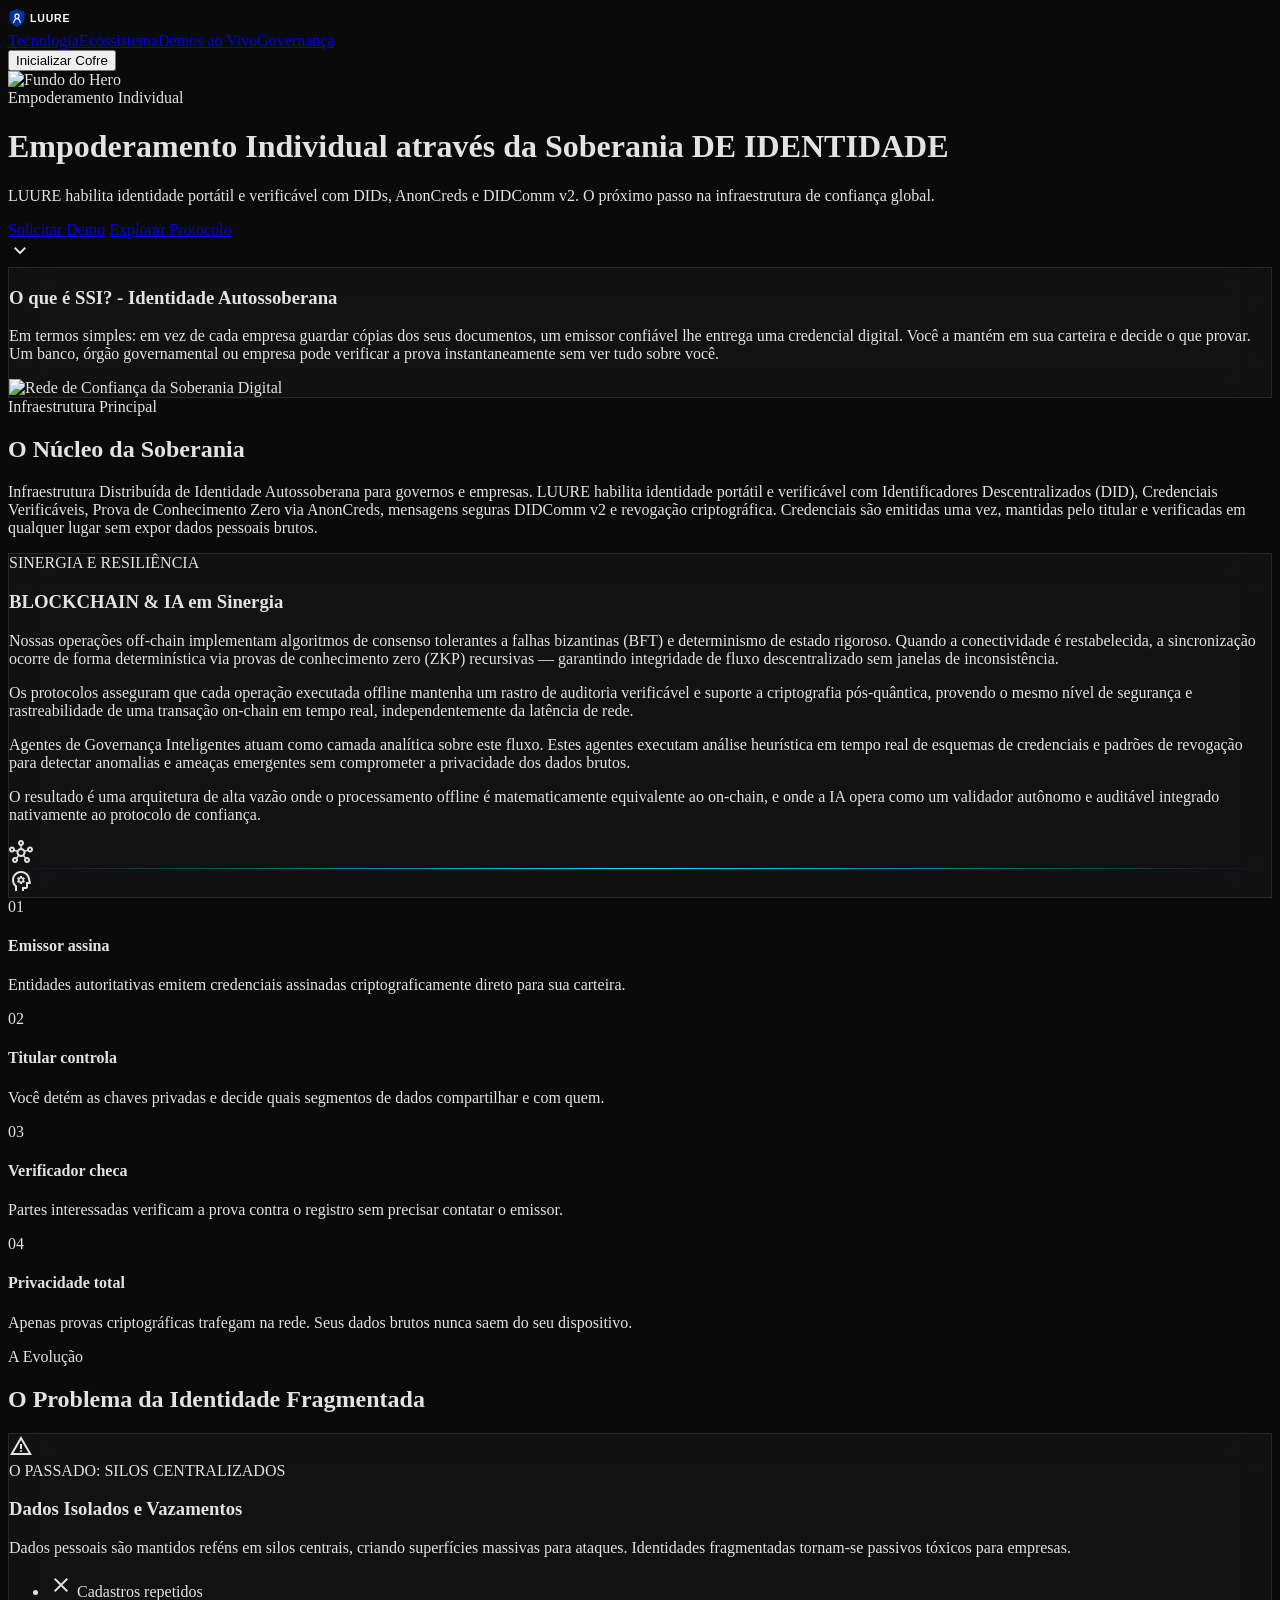
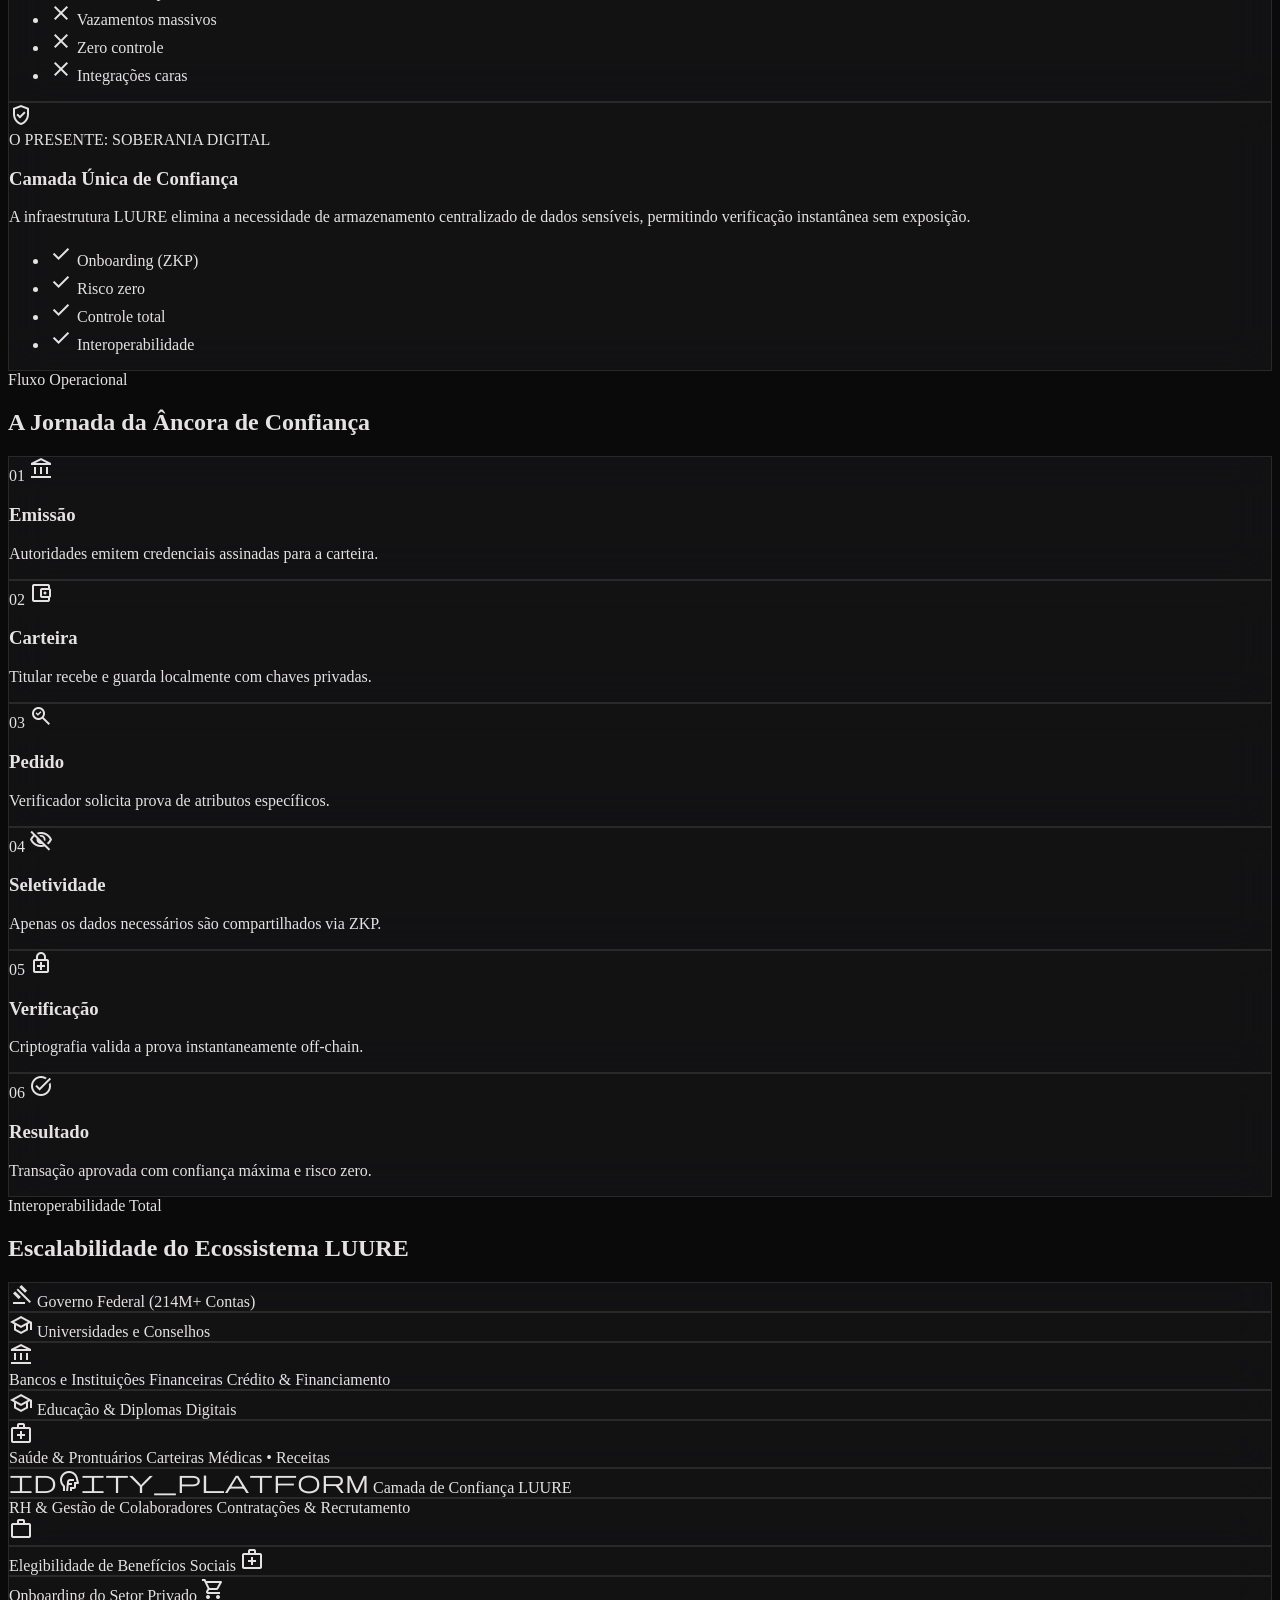
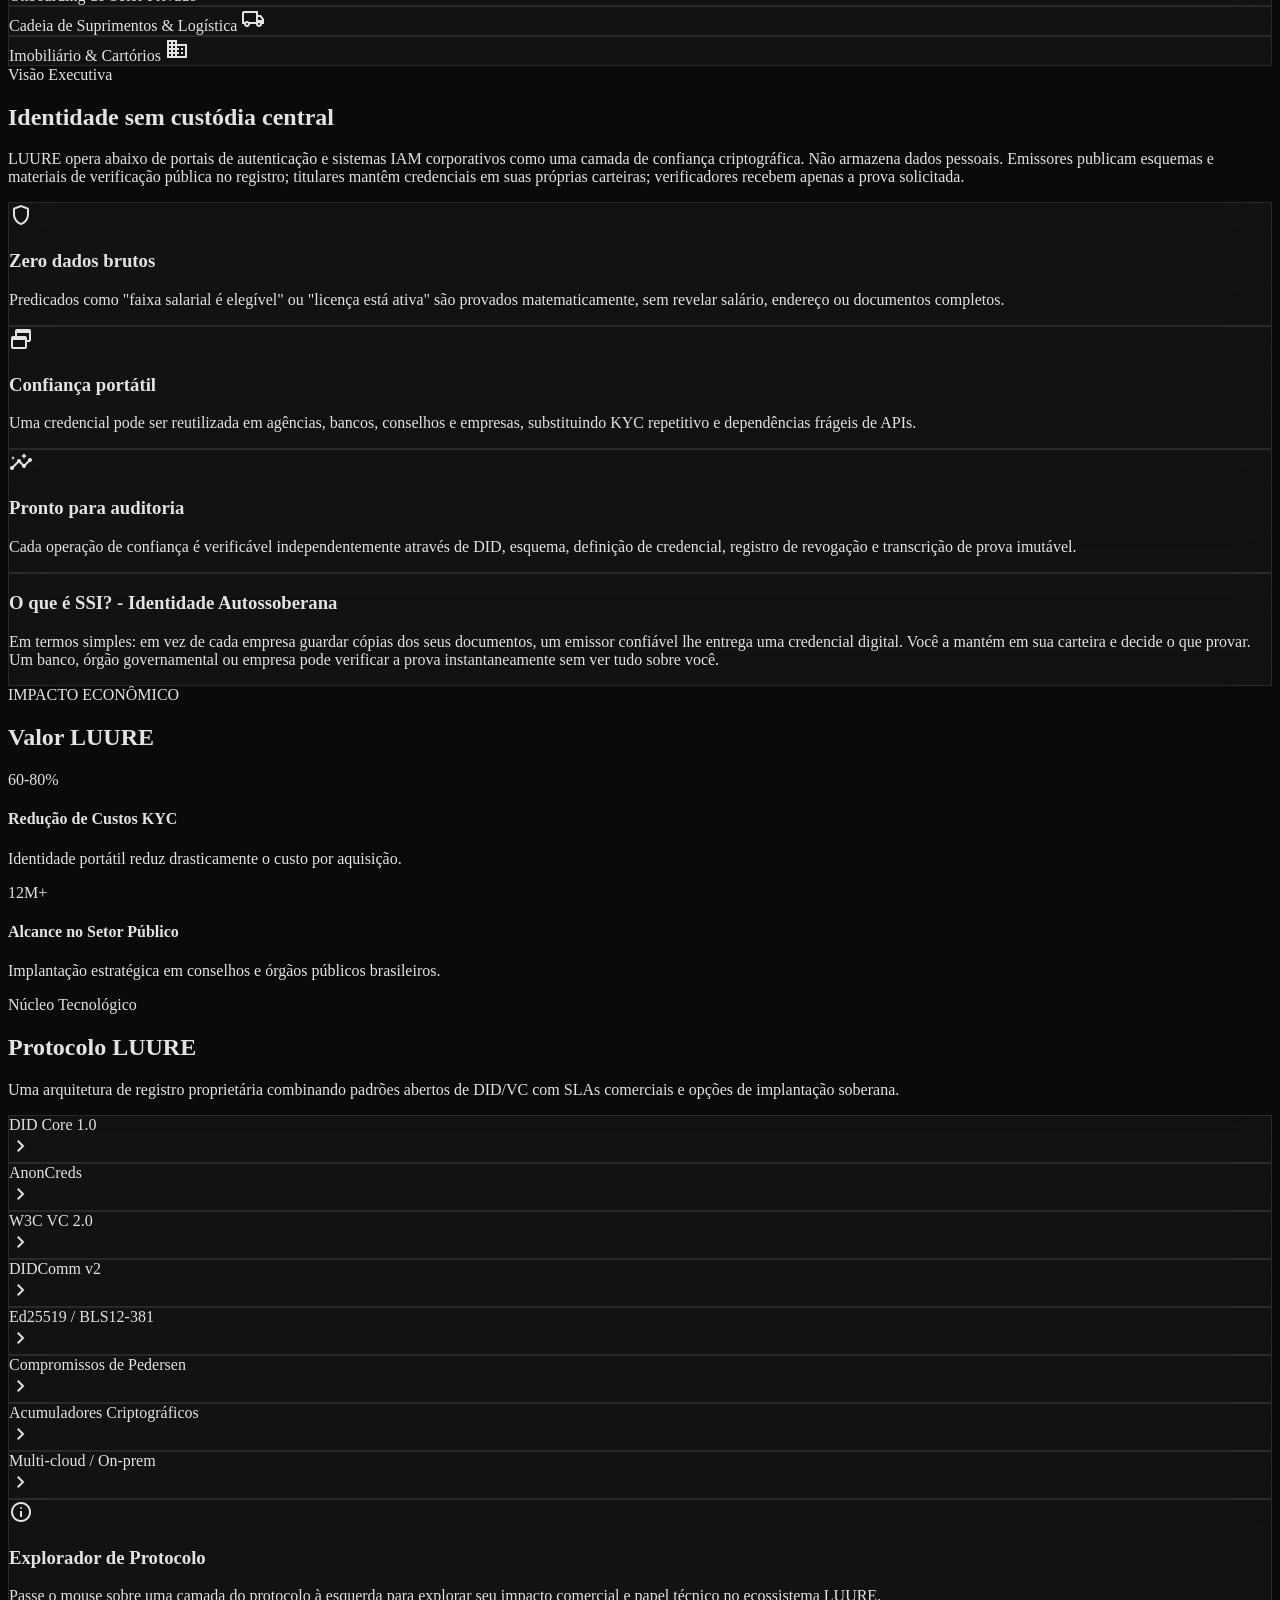
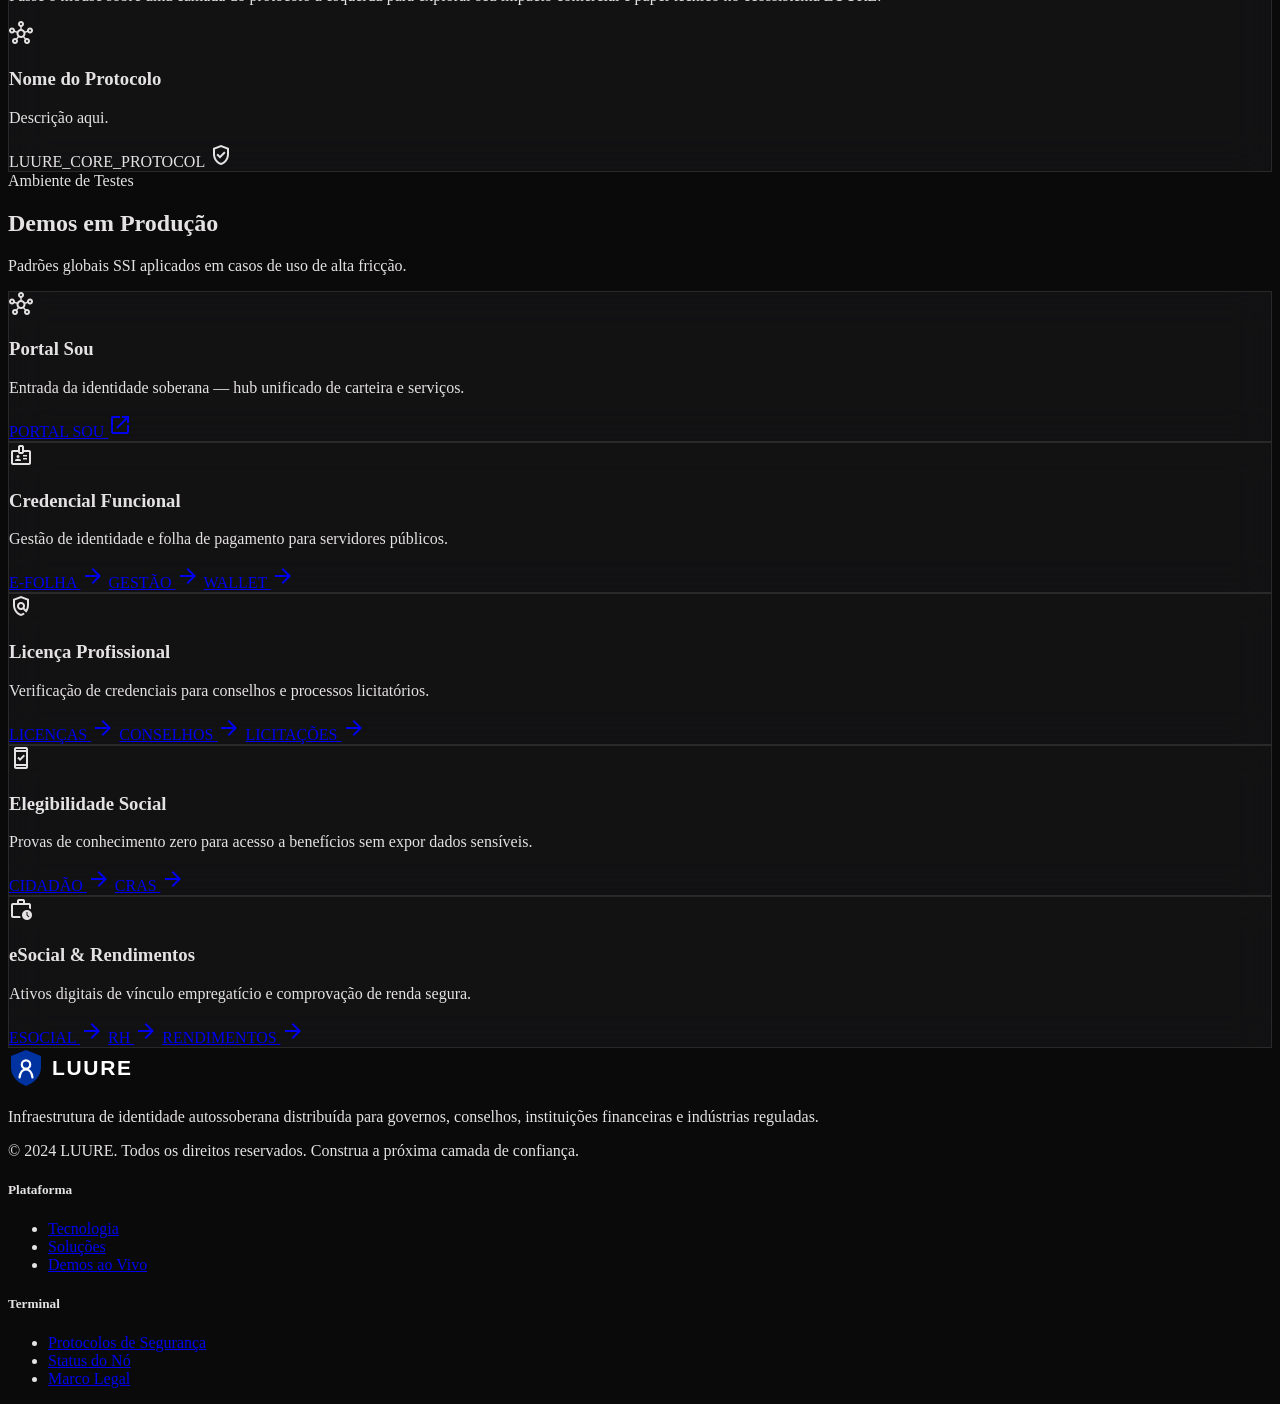
==== commit 4b91a029: "Sync production site content from sovereignID.io feat/portal-sou Co-authored-by: Cursor <cursoragent" ====
--- a/index.html
+++ b/index.html
@@ -7,9 +7,10 @@
   <head>
     <meta charset="utf-8" />
     <meta content="width=device-width, initial-scale=1.0" name="viewport" />
-    <title>SovereignID | Infraestrutura de Identidade Autossoberana</title>
+    <title>LUURE | Infraestrutura de Identidade Autossoberana</title>
     <link rel="canonical" href="https://luure.com.br/" />
     <meta property="og:url" content="https://luure.com.br/" />
+    <meta property="og:image" content="https://luure.com.br/assets/img/logo.svg" />
     <script src="https://cdn.tailwindcss.com?plugins=forms,container-queries"></script>
     <link
       href="https://fonts.googleapis.com/css2?family=Hanken+Grotesk:wght@400;600;700;800&amp;family=JetBrains+Mono:wght@400;500&amp;display=swap"
@@ -201,6 +202,15 @@
       class="fixed top-0 w-full z-50 bg-surface/80 backdrop-blur-xl border-b border-white/10 h-20 flex justify-between items-center max-w-container-max mx-auto px-margin-desktop"
     >
       <div class="flex items-center gap-8">
+        <a href="#home" class="shrink-0" aria-label="LUURE">
+          <img
+            src="/assets/img/logo.svg"
+            alt="LUURE"
+            width="116"
+            height="20"
+            class="h-8 w-auto"
+          />
+        </a>
         <div class="hidden md:flex gap-8">
           <a
             class="text-on-surface-variant hover:text-primary transition-colors duration-300 font-label-caps text-label-caps"
@@ -258,7 +268,7 @@
         <p
           class="font-body-lg text-body-lg text-on-surface-variant max-w-2xl mx-auto mb-10"
         >
-          SovereignID habilita identidade portátil e verificável com DIDs,
+          LUURE habilita identidade portátil e verificável com DIDs,
           AnonCreds e DIDComm v2. O próximo passo na infraestrutura de confiança
           global.
         </p>
@@ -329,7 +339,7 @@
             </h2>
             <p class="font-body-lg text-body-lg text-on-surface-variant">
               Infraestrutura Distribuída de Identidade Autossoberana para
-              governos e empresas. SovereignID habilita identidade portátil e
+              governos e empresas. LUURE habilita identidade portátil e
               verificável com Identificadores Descentralizados (DID),
               Credenciais Verificáveis, Prova de Conhecimento Zero via
               AnonCreds, mensagens seguras DIDComm v2 e revogação criptográfica.
@@ -541,7 +551,7 @@
             </div>
             <div class="space-y-3">
               <p class="text-on-surface-variant font-body-md text-sm">
-                A infraestrutura SovereignID elimina a necessidade de
+                A infraestrutura LUURE elimina a necessidade de
                 armazenamento centralizado de dados sensíveis, permitindo
                 verificação instantânea sem exposição.
               </p>
@@ -710,7 +720,7 @@
           >Interoperabilidade Total</span
         >
         <h2 class="font-headline-lg text-headline-lg mt-2">
-          Escalabilidade do Ecossistema SovereignID
+          Escalabilidade do Ecossistema LUURE
         </h2>
       </div>
       <div
@@ -785,7 +795,7 @@
               >identity_platform</span
             >
             <span class="font-label-caps text-[10px] text-secondary"
-              >Camada de Confiança SovereignID</span
+              >Camada de Confiança LUURE</span
             >
           </div>
           <div
@@ -867,7 +877,7 @@
         <p
           class="font-body-lg text-body-lg text-on-surface-variant max-w-4xl mx-auto mb-stack-xl"
         >
-          SovereignID.io opera abaixo de portais de autenticação e sistemas IAM
+          LUURE opera abaixo de portais de autenticação e sistemas IAM
           corporativos como uma camada de confiança criptográfica. Não armazena
           dados pessoais. Emissores publicam esquemas e materiais de verificação
           pública no registro; titulares mantêm credenciais em suas próprias
@@ -951,7 +961,7 @@
               >IMPACTO ECONÔMICO</span
             >
             <h2 class="font-display-lg text-display-lg leading-tight uppercase">
-              Valor SovereignID
+              Valor LUURE
             </h2>
             <div class="space-y-stack-md">
               <div class="flex items-start gap-gutter">
@@ -1001,7 +1011,7 @@
           <h2
             class="font-display-lg text-display-lg-mobile md:text-display-lg uppercase"
           >
-            Protocolo SovereignID
+            Protocolo LUURE
           </h2>
           <p class="text-on-surface-variant font-body-lg max-w-2xl">
             Uma arquitetura de registro proprietária combinando padrões abertos
@@ -1146,7 +1156,7 @@
                 <p class="text-on-surface-variant font-body-lg">
                   Passe o mouse sobre uma camada do protocolo à esquerda para
                   explorar seu impacto comercial e papel técnico no ecossistema
-                  SovereignID.
+                  LUURE.
                 </p>
               </div>
               <div class="hidden space-y-6" id="content-state">
@@ -1176,7 +1186,7 @@
                 >
                   <span
                     class="font-label-caps text-[10px] tracking-widest text-secondary"
-                    >SOVEREIGNID_CORE_PROTOCOL</span
+                    >LUURE_CORE_PROTOCOL</span
                   >
                   <span class="material-symbols-outlined text-secondary text-sm"
                     >verified_user</span
@@ -1272,16 +1282,16 @@
           <span class="material-symbols-outlined text-secondary text-3xl mb-4"
             >hub</span
           >
-          <h3 class="font-headline-sm text-headline-sm mb-4">Portal Central</h3>
+          <h3 class="font-headline-sm text-headline-sm mb-4">Portal Sou</h3>
           <p class="text-on-surface-variant mb-6 text-sm">
-            Ponto de entrada unificado para a identidade soberana do cidadão.
+            Entrada da identidade soberana — hub unificado de carteira e serviços.
           </p>
           <a
             class="bg-secondary/10 text-secondary font-label-caps text-label-caps px-4 py-2 rounded flex items-center justify-center gap-2 group hover:bg-secondary hover:text-on-secondary transition-all"
-            href="https://voce.luure.com.br"
+            href="https://sou.luure.com.br"
             target="_blank"
           >
-            PORTAL VOCÊ.BR
+            PORTAL SOU
             <span
               class="material-symbols-outlined text-sm group-hover:translate-x-1 transition-transform"
               >open_in_new</span
@@ -1471,9 +1481,11 @@
       >
         <div>
           <img
-            alt="Logo SovereignID"
-            class="h-10 w-auto mb-6 logo-filter"
-            src="https://lh3.googleusercontent.com/aida-public/[base64]"
+            alt="Logo LUURE"
+            class="h-10 w-auto mb-6"
+            src="/assets/img/logo.svg"
+            width="232"
+            height="40"
           />
           <p class="font-code-sm text-code-sm text-on-surface-variant max-w-md">
             Infraestrutura de identidade autossoberana distribuída para
@@ -1481,7 +1493,7 @@
             reguladas.
           </p>
           <p class="font-code-sm text-code-sm mt-8 opacity-50 uppercase">
-            © 2024 SovereignID Foundation. Todos os direitos reservados.
+            © 2024 LUURE. Todos os direitos reservados.
             Construa a próxima camada de confiança.
           </p>
         </div>
